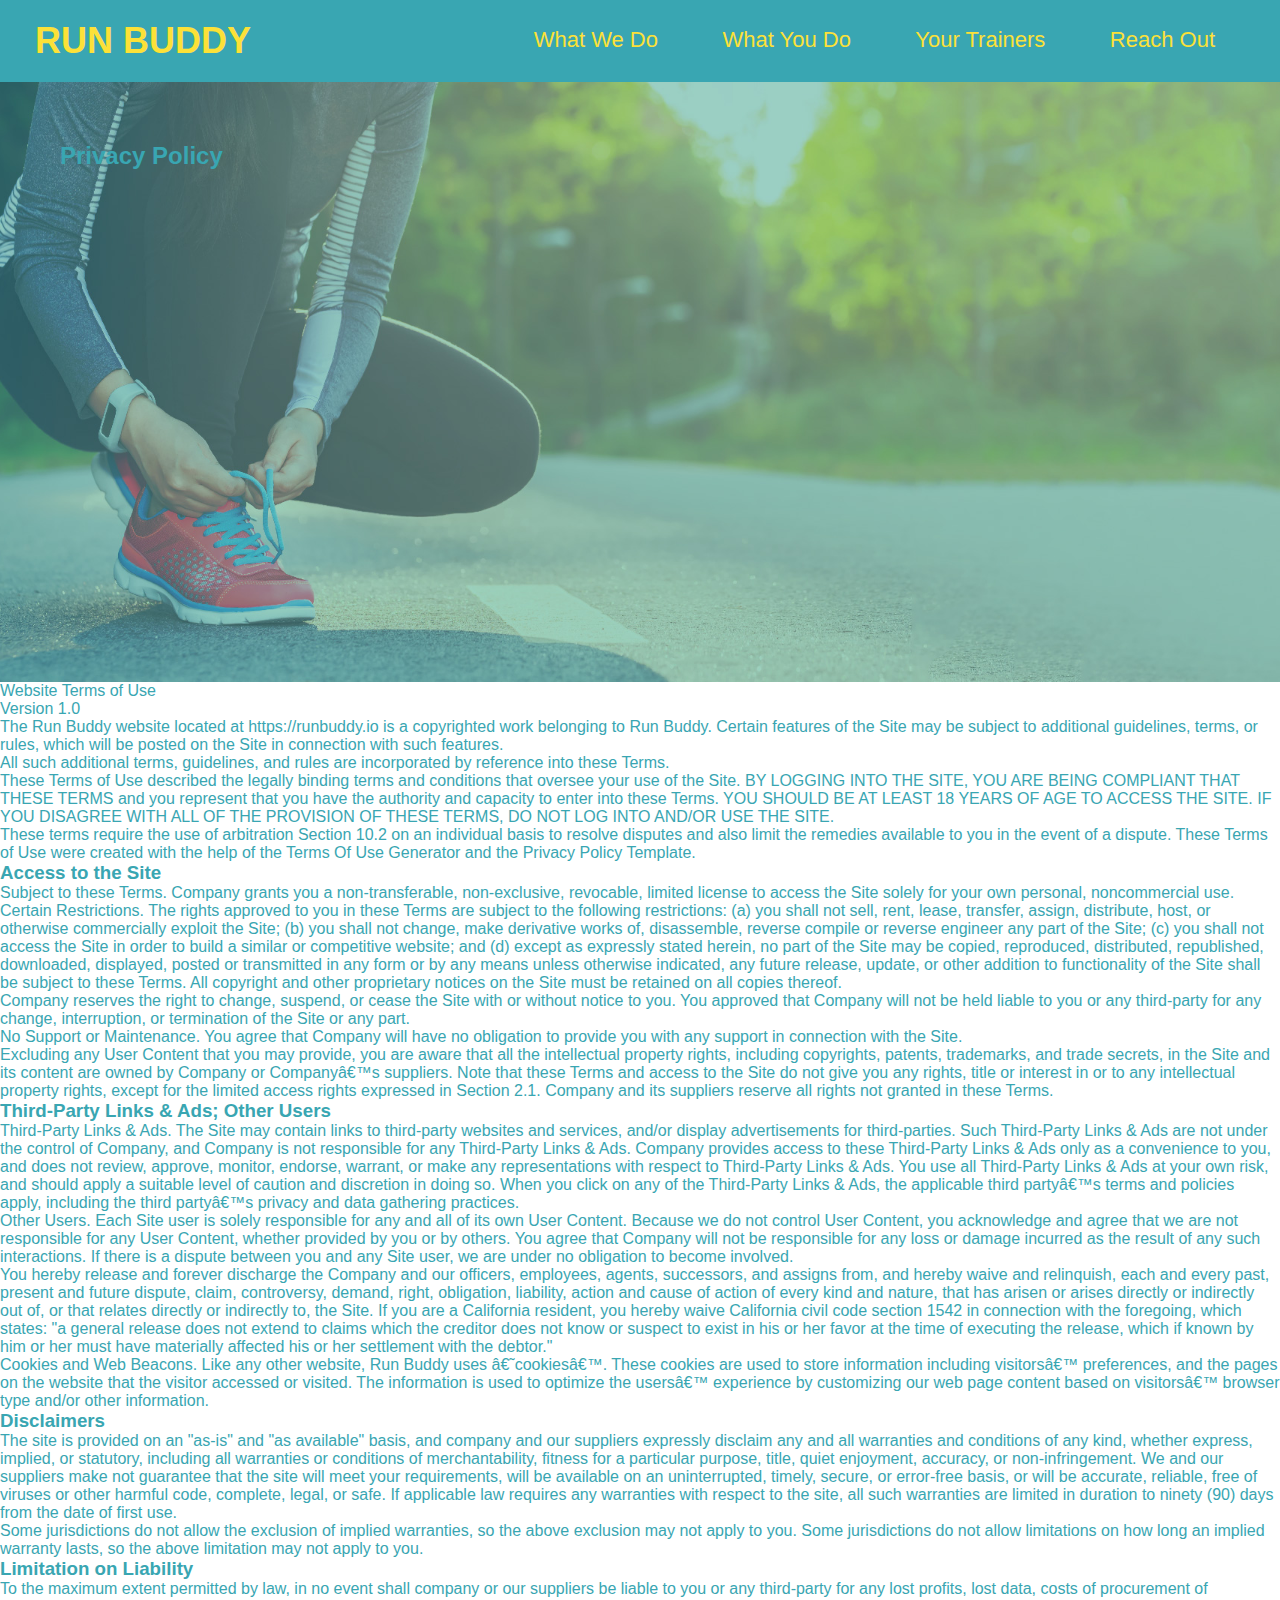
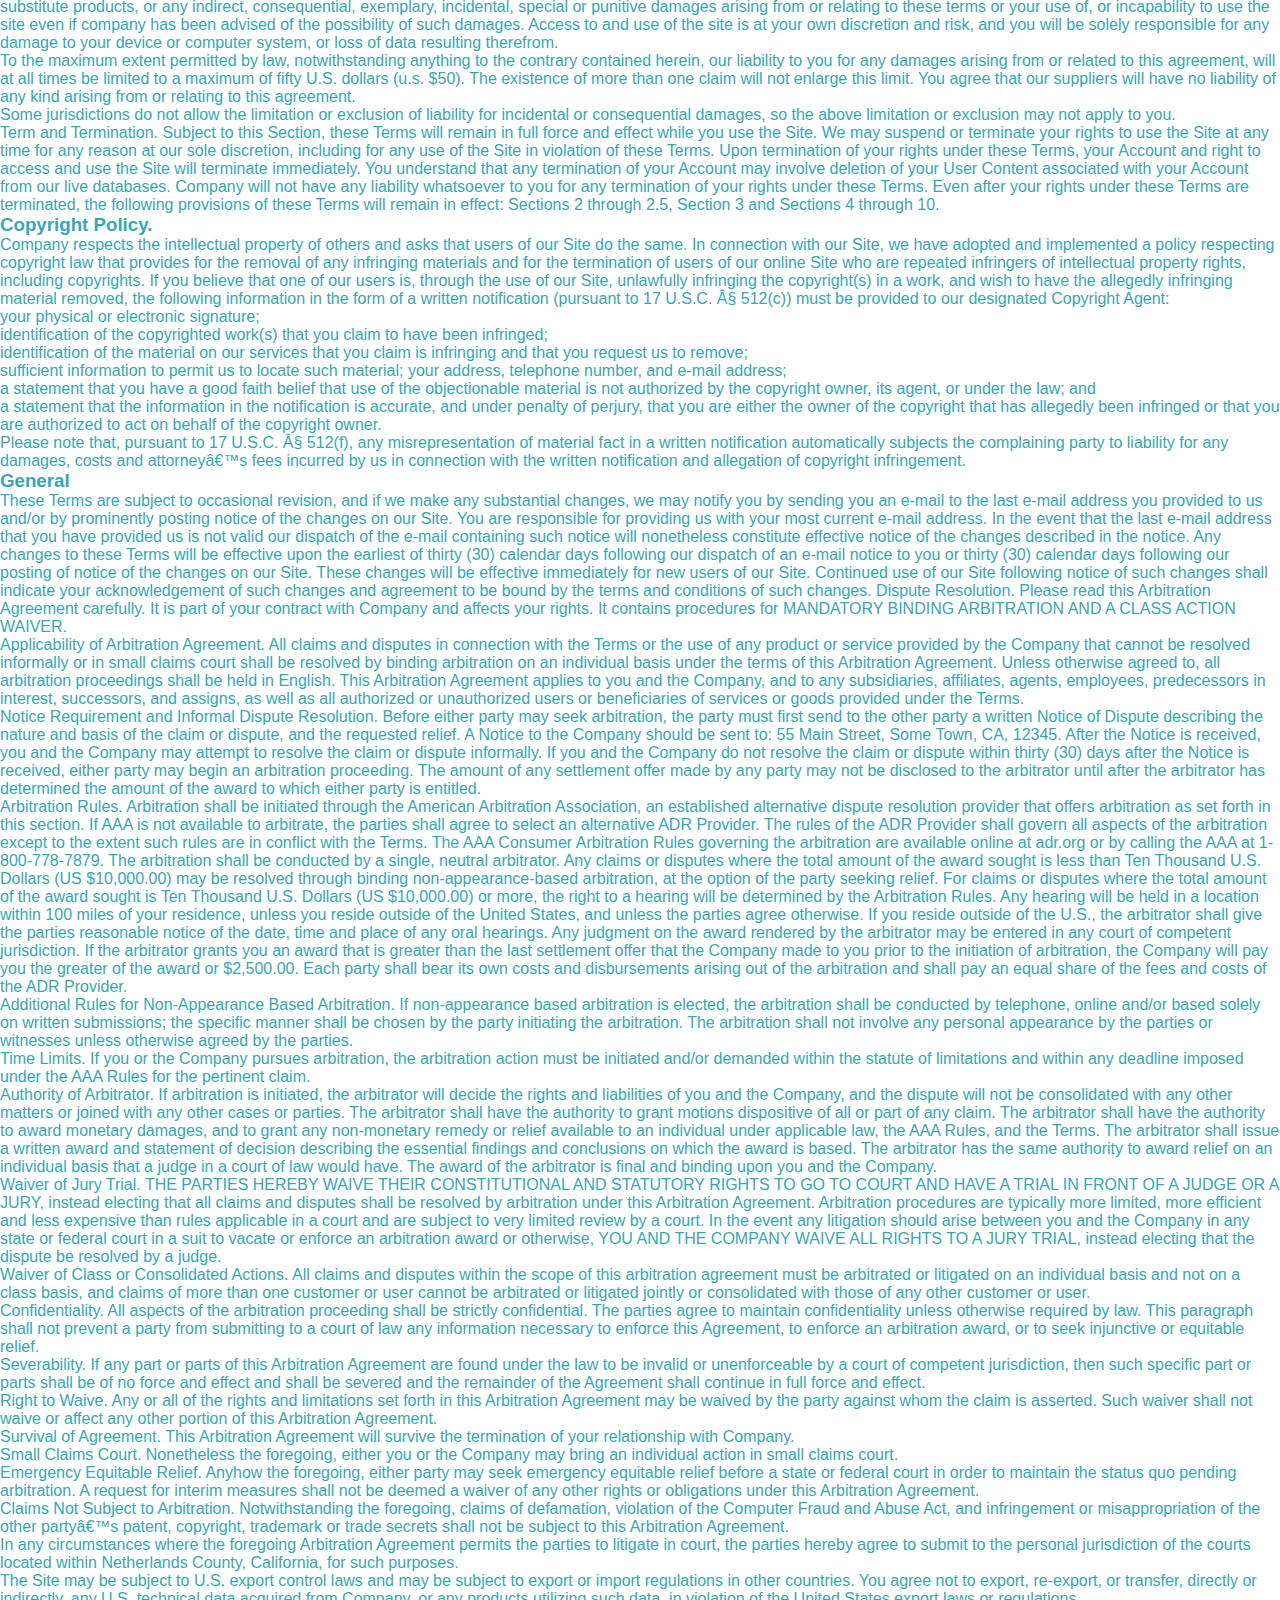
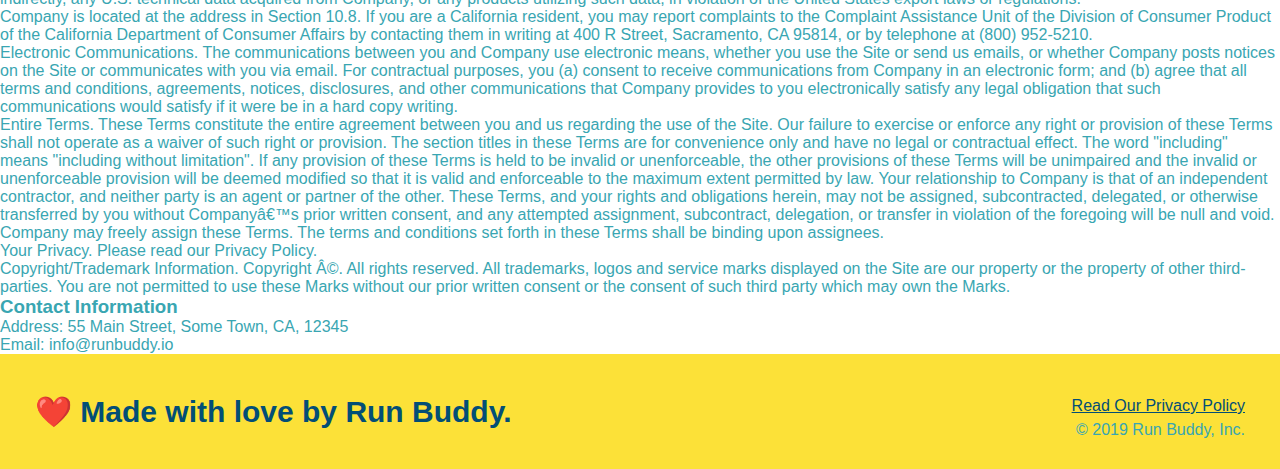
==== privacy-policy.html @ 0d830f4e "privacy policy" ====
<!DOCTYPE html>
<html lang="en">
    <head>
        <meta charset="UTF-8" />
        <title>Privacy Policy - Run Buddy</title>
        <link rel="stylesheet" href="./assets/css/style.css" />
    </head>
    <body>

    <!-- navigation -->
    <header>
        <h1>
            <a href="/">RUN BUDDY</a>
        </h1>
        <nav>
        <!-- Unordered list element -->
        <ul>
            <!-- List item element -->
            <li>
                <!-- Anchor element -->
                <a href="./index.html#what-we-do">What We Do</a>
            </li>
            <li>
                <a href="./index.html#what-you-do">What You Do</a>
            </li>
            <li>
                <a href="./index.html#your-trainers">Your Trainers</a>
            </li>
            <li>
                <a href="./index.html#reach-out">Reach Out</a>
            </li>
        </ul>
        </nav>
    </header>

    <section class="hero">
        <h2 class="page-title">
            Privacy Policy
        </h2>
    </section>

    <article class="secondary-content">
        <p>
            Website Terms of Use
        </p>
    
          <p>
            Version 1.0
          </p>
    
          <p>
            The Run Buddy website located at https://runbuddy.io is a copyrighted work belonging to Run Buddy. Certain
            features of the Site may be subject to additional guidelines, terms, or rules, which will be posted on the Site
            in connection with such features.
          </p>
    
          <p>
            All such additional terms, guidelines, and rules are incorporated by reference into these Terms.
          </p>
    
          <p>
            These Terms of Use described the legally binding terms and conditions that oversee your use of the Site. BY
            LOGGING INTO THE SITE, YOU ARE BEING COMPLIANT THAT THESE TERMS and you represent that you have the authority
            and capacity to enter into these Terms. YOU SHOULD BE AT LEAST 18 YEARS OF AGE TO ACCESS THE SITE. IF YOU
            DISAGREE WITH ALL OF THE PROVISION OF THESE TERMS, DO NOT LOG INTO AND/OR USE THE SITE.
          </p>
    
          <p>
            These terms require the use of arbitration Section 10.2 on an individual basis to resolve disputes and also
            limit the remedies available to you in the event of a dispute. These Terms of Use were created with the help of
            the Terms Of Use Generator and the Privacy Policy Template.
          </p>
    
          <h3>
            Access to the Site
          </h3>
    
          <p>
            Subject to these Terms. Company grants you a non-transferable, non-exclusive, revocable, limited license to
            access the Site solely for your own personal, noncommercial use.
          </p>
    
          <p>
            Certain Restrictions. The rights approved to you in these Terms are subject to the following restrictions: (a)
            you shall not sell, rent, lease, transfer, assign, distribute, host, or otherwise commercially exploit the Site;
            (b) you shall not change, make derivative works of, disassemble, reverse compile or reverse engineer any part of
            the Site; (c) you shall not access the Site in order to build a similar or competitive website; and (d) except
            as expressly stated herein, no part of the Site may be copied, reproduced, distributed, republished, downloaded,
            displayed, posted or transmitted in any form or by any means unless otherwise indicated, any future release,
            update, or other addition to functionality of the Site shall be subject to these Terms. All copyright and other
            proprietary notices on the Site must be retained on all copies thereof.
          </p>
    
          <p>
            Company reserves the right to change, suspend, or cease the Site with or without notice to you. You approved
            that Company will not be held liable to you or any third-party for any change, interruption, or termination of
            the Site or any part.
          </p>
    
          <p>
            No Support or Maintenance. You agree that Company will have no obligation to provide you with any support in
            connection with the Site.
          </p>
    
          <p>
            Excluding any User Content that you may provide, you are aware that all the intellectual property rights,
            including copyrights, patents, trademarks, and trade secrets, in the Site and its content are owned by Company
            or Companyâ€™s suppliers. Note that these Terms and access to the Site do not give you any rights, title or
            interest in or to any intellectual property rights, except for the limited access rights expressed in Section
            2.1. Company and its suppliers reserve all rights not granted in these Terms.
          </p>
    
          <h3>
            Third-Party Links & Ads; Other Users
          </h3>
    
          <p>
            Third-Party Links & Ads. The Site may contain links to third-party websites and services, and/or display
            advertisements for third-parties. Such Third-Party Links & Ads are not under the control of Company, and Company
            is not responsible for any Third-Party Links & Ads. Company provides access to these Third-Party Links & Ads
            only as a convenience to you, and does not review, approve, monitor, endorse, warrant, or make any
            representations with respect to Third-Party Links & Ads. You use all Third-Party Links & Ads at your own risk,
            and should apply a suitable level of caution and discretion in doing so. When you click on any of the
            Third-Party Links & Ads, the applicable third partyâ€™s terms and policies apply, including the third partyâ€™s
            privacy and data gathering practices.
          </p>
    
          <p>
            Other Users. Each Site user is solely responsible for any and all of its own User Content. Because we do not
            control User Content, you acknowledge and agree that we are not responsible for any User Content, whether
            provided by you or by others. You agree that Company will not be responsible for any loss or damage incurred as
            the result of any such interactions. If there is a dispute between you and any Site user, we are under no
            obligation to become involved.
          </p>
    
          <p>
            You hereby release and forever discharge the Company and our officers, employees, agents, successors, and
            assigns from, and hereby waive and relinquish, each and every past, present and future dispute, claim,
            controversy, demand, right, obligation, liability, action and cause of action of every kind and nature, that has
            arisen or arises directly or indirectly out of, or that relates directly or indirectly to, the Site. If you are
            a California resident, you hereby waive California civil code section 1542 in connection with the foregoing,
            which states: "a general release does not extend to claims which the creditor does not know or suspect to exist
            in his or her favor at the time of executing the release, which if known by him or her must have materially
            affected his or her settlement with the debtor."
          </p>
    
          <p>
            Cookies and Web Beacons. Like any other website, Run Buddy uses â€˜cookiesâ€™. These cookies are used to store
            information including visitorsâ€™ preferences, and the pages on the website that the visitor accessed or visited.
            The information is used to optimize the usersâ€™ experience by customizing our web page content based on visitorsâ€™
            browser type and/or other information.
          </p>
    
          <h3>
            Disclaimers
          </h3>
    
          <p>
            The site is provided on an "as-is" and "as available" basis, and company and our suppliers expressly disclaim
            any and all warranties and conditions of any kind, whether express, implied, or statutory, including all
            warranties or conditions of merchantability, fitness for a particular purpose, title, quiet enjoyment, accuracy,
            or non-infringement. We and our suppliers make not guarantee that the site will meet your requirements, will be
            available on an uninterrupted, timely, secure, or error-free basis, or will be accurate, reliable, free of
            viruses or other harmful code, complete, legal, or safe. If applicable law requires any warranties with respect
            to the site, all such warranties are limited in duration to ninety (90) days from the date of first use.
          </p>
    
          <p>
            Some jurisdictions do not allow the exclusion of implied warranties, so the above exclusion may not apply to
            you. Some jurisdictions do not allow limitations on how long an implied warranty lasts, so the above limitation
            may not apply to you.
          </p>
    
          <h3>
            Limitation on Liability
          </h3>
    
          <p>
            To the maximum extent permitted by law, in no event shall company or our suppliers be liable to you or any
            third-party for any lost profits, lost data, costs of procurement of substitute products, or any indirect,
            consequential, exemplary, incidental, special or punitive damages arising from or relating to these terms or
            your use of, or incapability to use the site even if company has been advised of the possibility of such
            damages. Access to and use of the site is at your own discretion and risk, and you will be solely responsible
            for any damage to your device or computer system, or loss of data resulting therefrom.
          </p>
    
          <p>
            To the maximum extent permitted by law, notwithstanding anything to the contrary contained herein, our liability
            to you for any damages arising from or related to this agreement, will at all times be limited to a maximum of
            fifty U.S. dollars (u.s. $50). The existence of more than one claim will not enlarge this limit. You agree that
            our suppliers will have no liability of any kind arising from or relating to this agreement.
          </p>
    
          <p>
            Some jurisdictions do not allow the limitation or exclusion of liability for incidental or consequential
            damages, so the above limitation or exclusion may not apply to you.
          </p>
    
          <p>
            Term and Termination. Subject to this Section, these Terms will remain in full force and effect while you use
            the Site. We may suspend or terminate your rights to use the Site at any time for any reason at our sole
            discretion, including for any use of the Site in violation of these Terms. Upon termination of your rights under
            these Terms, your Account and right to access and use the Site will terminate immediately. You understand that
            any termination of your Account may involve deletion of your User Content associated with your Account from our
            live databases. Company will not have any liability whatsoever to you for any termination of your rights under
            these Terms. Even after your rights under these Terms are terminated, the following provisions of these Terms
            will remain in effect: Sections 2 through 2.5, Section 3 and Sections 4 through 10.
          </p>
    
          <h3>
            Copyright Policy.
          </h3>
    
          <p>
            Company respects the intellectual property of others and asks that users of our Site do the same. In connection
            with our Site, we have adopted and implemented a policy respecting copyright law that provides for the removal
            of any infringing materials and for the termination of users of our online Site who are repeated infringers of
            intellectual property rights, including copyrights. If you believe that one of our users is, through the use of
            our Site, unlawfully infringing the copyright(s) in a work, and wish to have the allegedly infringing material
            removed, the following information in the form of a written notification (pursuant to 17 U.S.C. Â§ 512(c)) must
            be provided to our designated Copyright Agent:
          </p>
    
          <ul>
            <li>
              your physical or electronic signature;
            </li>
            <li>
              identification of the copyrighted work(s) that you claim to have been infringed;
            </li>
            <li>
              identification of the material on our services that you claim is infringing and that you request us to remove;
            </li>
            <li>
              sufficient information to permit us to locate such material; your address, telephone number, and e-mail
              address;
            </li>
            <li>
              a statement that you have a good faith belief that use of the objectionable material is not authorized by the
              copyright owner, its agent, or under the law; and
            </li>
            <li>
              a statement that the information in the notification is accurate, and under penalty of perjury, that you are
              either the owner of the copyright that has allegedly been infringed or that you are authorized to act on
              behalf of the copyright owner.
            </li>
          </ul>
    
          <p>
            Please note that, pursuant to 17 U.S.C. Â§ 512(f), any misrepresentation of material fact in a written
            notification automatically subjects the complaining party to liability for any damages, costs and attorneyâ€™s
            fees incurred by us in connection with the written notification and allegation of copyright infringement.
          </p>
    
          <h3>
            General
          </h3>
    
          <p>
            These Terms are subject to occasional revision, and if we make any substantial changes, we may notify you by
            sending you an e-mail to the last e-mail address you provided to us and/or by prominently posting notice of the
            changes on our Site. You are responsible for providing us with your most current e-mail address. In the event
            that the last e-mail address that you have provided us is not valid our dispatch of the e-mail containing such
            notice will nonetheless constitute effective notice of the changes described in the notice. Any changes to these
            Terms will be effective upon the earliest of thirty (30) calendar days following our dispatch of an e-mail
            notice to you or thirty (30) calendar days following our posting of notice of the changes on our Site. These
            changes will be effective immediately for new users of our Site. Continued use of our Site following notice of
            such changes shall indicate your acknowledgement of such changes and agreement to be bound by the terms and
            conditions of such changes. Dispute Resolution. Please read this Arbitration Agreement carefully. It is part of
            your contract with Company and affects your rights. It contains procedures for MANDATORY BINDING ARBITRATION AND
            A CLASS ACTION WAIVER.
          </p>
    
          <p>
            Applicability of Arbitration Agreement. All claims and disputes in connection with the Terms or the use of any
            product or service provided by the Company that cannot be resolved informally or in small claims court shall be
            resolved by binding arbitration on an individual basis under the terms of this Arbitration Agreement. Unless
            otherwise agreed to, all arbitration proceedings shall be held in English. This Arbitration Agreement applies to
            you and the Company, and to any subsidiaries, affiliates, agents, employees, predecessors in interest,
            successors, and assigns, as well as all authorized or unauthorized users or beneficiaries of services or goods
            provided under the Terms.
          </p>
    
          <p>
            Notice Requirement and Informal Dispute Resolution. Before either party may seek arbitration, the party must
            first send to the other party a written Notice of Dispute describing the nature and basis of the claim or
            dispute, and the requested relief. A Notice to the Company should be sent to: 55 Main Street, Some Town, CA,
            12345. After the Notice is received, you and the Company may attempt to resolve the claim or dispute informally.
            If you and the Company do not resolve the claim or dispute within thirty (30) days after the Notice is received,
            either party may begin an arbitration proceeding. The amount of any settlement offer made by any party may not
            be disclosed to the arbitrator until after the arbitrator has determined the amount of the award to which either
            party is entitled.
          </p>
    
          <p>
            Arbitration Rules. Arbitration shall be initiated through the American Arbitration Association, an established
            alternative dispute resolution provider that offers arbitration as set forth in this section. If AAA is not
            available to arbitrate, the parties shall agree to select an alternative ADR Provider. The rules of the ADR
            Provider shall govern all aspects of the arbitration except to the extent such rules are in conflict with the
            Terms. The AAA Consumer Arbitration Rules governing the arbitration are available online at adr.org or by
            calling the AAA at 1-800-778-7879. The arbitration shall be conducted by a single, neutral arbitrator. Any
            claims or disputes where the total amount of the award sought is less than Ten Thousand U.S. Dollars (US
            $10,000.00) may be resolved through binding non-appearance-based arbitration, at the option of the party seeking
            relief. For claims or disputes where the total amount of the award sought is Ten Thousand U.S. Dollars (US
            $10,000.00) or more, the right to a hearing will be determined by the Arbitration Rules. Any hearing will be
            held in a location within 100 miles of your residence, unless you reside outside of the United States, and
            unless the parties agree otherwise. If you reside outside of the U.S., the arbitrator shall give the parties
            reasonable notice of the date, time and place of any oral hearings. Any judgment on the award rendered by the
            arbitrator may be entered in any court of competent jurisdiction. If the arbitrator grants you an award that is
            greater than the last settlement offer that the Company made to you prior to the initiation of arbitration, the
            Company will pay you the greater of the award or $2,500.00. Each party shall bear its own costs and
            disbursements arising out of the arbitration and shall pay an equal share of the fees and costs of the ADR
            Provider.
          </p>
    
          <p>
            Additional Rules for Non-Appearance Based Arbitration. If non-appearance based arbitration is elected, the
            arbitration shall be conducted by telephone, online and/or based solely on written submissions; the specific
            manner shall be chosen by the party initiating the arbitration. The arbitration shall not involve any personal
            appearance by the parties or witnesses unless otherwise agreed by the parties.
          </p>
    
          <p>
            Time Limits. If you or the Company pursues arbitration, the arbitration action must be initiated and/or demanded
            within the statute of limitations and within any deadline imposed under the AAA Rules for the pertinent claim.
          </p>
    
          <p>
            Authority of Arbitrator. If arbitration is initiated, the arbitrator will decide the rights and liabilities of
            you and the Company, and the dispute will not be consolidated with any other matters or joined with any other
            cases or parties. The arbitrator shall have the authority to grant motions dispositive of all or part of any
            claim. The arbitrator shall have the authority to award monetary damages, and to grant any non-monetary remedy
            or relief available to an individual under applicable law, the AAA Rules, and the Terms. The arbitrator shall
            issue a written award and statement of decision describing the essential findings and conclusions on which the
            award is based. The arbitrator has the same authority to award relief on an individual basis that a judge in a
            court of law would have. The award of the arbitrator is final and binding upon you and the Company.
          </p>
    
          <p>
            Waiver of Jury Trial. THE PARTIES HEREBY WAIVE THEIR CONSTITUTIONAL AND STATUTORY RIGHTS TO GO TO COURT AND HAVE
            A TRIAL IN FRONT OF A JUDGE OR A JURY, instead electing that all claims and disputes shall be resolved by
            arbitration under this Arbitration Agreement. Arbitration procedures are typically more limited, more efficient
            and less expensive than rules applicable in a court and are subject to very limited review by a court. In the
            event any litigation should arise between you and the Company in any state or federal court in a suit to vacate
            or enforce an arbitration award or otherwise, YOU AND THE COMPANY WAIVE ALL RIGHTS TO A JURY TRIAL, instead
            electing that the dispute be resolved by a judge.
          </p>
    
          <p>
            Waiver of Class or Consolidated Actions. All claims and disputes within the scope of this arbitration agreement
            must be arbitrated or litigated on an individual basis and not on a class basis, and claims of more than one
            customer or user cannot be arbitrated or litigated jointly or consolidated with those of any other customer or
            user.
          </p>
    
          <p>
            Confidentiality. All aspects of the arbitration proceeding shall be strictly confidential. The parties agree to
            maintain confidentiality unless otherwise required by law. This paragraph shall not prevent a party from
            submitting to a court of law any information necessary to enforce this Agreement, to enforce an arbitration
            award, or to seek injunctive or equitable relief.
          </p>
    
          <p>
            Severability. If any part or parts of this Arbitration Agreement are found under the law to be invalid or
            unenforceable by a court of competent jurisdiction, then such specific part or parts shall be of no force and
            effect and shall be severed and the remainder of the Agreement shall continue in full force and effect.
          </p>
    
          <p>
            Right to Waive. Any or all of the rights and limitations set forth in this Arbitration Agreement may be waived
            by the party against whom the claim is asserted. Such waiver shall not waive or affect any other portion of this
            Arbitration Agreement.
          </p>
    
          <p>
            Survival of Agreement. This Arbitration Agreement will survive the termination of your relationship with
            Company.
          </p>
    
          <p>
            Small Claims Court. Nonetheless the foregoing, either you or the Company may bring an individual action in small
            claims court.
          </p>
    
          <p>
            Emergency Equitable Relief. Anyhow the foregoing, either party may seek emergency equitable relief before a
            state or federal court in order to maintain the status quo pending arbitration. A request for interim measures
            shall not be deemed a waiver of any other rights or obligations under this Arbitration Agreement.
          </p>
    
          <p>
            Claims Not Subject to Arbitration. Notwithstanding the foregoing, claims of defamation, violation of the
            Computer Fraud and Abuse Act, and infringement or misappropriation of the other partyâ€™s patent, copyright,
            trademark or trade secrets shall not be subject to this Arbitration Agreement.
          </p>
    
          <p>
            In any circumstances where the foregoing Arbitration Agreement permits the parties to litigate in court, the
            parties hereby agree to submit to the personal jurisdiction of the courts located within Netherlands County,
            California, for such purposes.
          </p>
    
          <p>
            The Site may be subject to U.S. export control laws and may be subject to export or import regulations in other
            countries. You agree not to export, re-export, or transfer, directly or indirectly, any U.S. technical data
            acquired from Company, or any products utilizing such data, in violation of the United States export laws or
            regulations.
          </p>
    
          <p>
            Company is located at the address in Section 10.8. If you are a California resident, you may report complaints
            to the Complaint Assistance Unit of the Division of Consumer Product of the California Department of Consumer
            Affairs by contacting them in writing at 400 R Street, Sacramento, CA 95814, or by telephone at (800) 952-5210.
          </p>
    
          <p>
            Electronic Communications. The communications between you and Company use electronic means, whether you use the
            Site or send us emails, or whether Company posts notices on the Site or communicates with you via email. For
            contractual purposes, you (a) consent to receive communications from Company in an electronic form; and (b)
            agree that all terms and conditions, agreements, notices, disclosures, and other communications that Company
            provides to you electronically satisfy any legal obligation that such communications would satisfy if it were be
            in a hard copy writing.
          </p>
    
          <p>
            Entire Terms. These Terms constitute the entire agreement between you and us regarding the use of the Site. Our
            failure to exercise or enforce any right or provision of these Terms shall not operate as a waiver of such right
            or provision. The section titles in these Terms are for convenience only and have no legal or contractual
            effect. The word "including" means "including without limitation". If any provision of these Terms is held to be
            invalid or unenforceable, the other provisions of these Terms will be unimpaired and the invalid or
            unenforceable provision will be deemed modified so that it is valid and enforceable to the maximum extent
            permitted by law. Your relationship to Company is that of an independent contractor, and neither party is an
            agent or partner of the other. These Terms, and your rights and obligations herein, may not be assigned,
            subcontracted, delegated, or otherwise transferred by you without Companyâ€™s prior written consent, and any
            attempted assignment, subcontract, delegation, or transfer in violation of the foregoing will be null and void.
            Company may freely assign these Terms. The terms and conditions set forth in these Terms shall be binding upon
            assignees.
          </p>
    
          <p>
            Your Privacy. Please read our Privacy Policy.
          </p>
    
          <p>
            Copyright/Trademark Information. Copyright Â©. All rights reserved. All trademarks, logos and service marks
            displayed on the Site are our property or the property of other third-parties. You are not permitted to use
            these Marks without our prior written consent or the consent of such third party which may own the Marks.
          </p>
    
          <h3>
            Contact Information
          </h3>
    
          <p>
            Address: 55 Main Street, Some Town, CA, 12345
          </p>
    
          <p>
            Email: info@runbuddy.io
          </p>

    </article>

    <!-- footer -->
    <footer>
        <h2>❤️ Made with love by Run Buddy.</h2>
        <div>
            <a href="#">Read Our Privacy Policy</a><br />
            &copy; 2019 Run Buddy, Inc.
        </div>
    </footer>

    </body>
    </html>
---- assets/css/style.css ----
* {
    margin: 0;
    padding: 0;
    box-sizing: border-box;
}

/* Hero Style Start */
.hero {
    background-image: url("../images/hero-bg.jpeg");
    height: 600px;
    background-size: cover;
    background-position: center;
    position: relative;
}


.hero-form {
    border: 3px solid #024e76;
    background-color: #fce138;
    padding: 20px;
    width: 500px;
    color: #024e76;
    position: absolute;
    bottom: 120px;
    right: 140px;
}

.hero-form h3 {
    font-size: 24px;
    margin: 0;
}

.hero-form p {
    margin: 5px 0 15px 0;
}

.form-input {
    border: 1px solid #024e76;
    display: block;
    padding: 7px 15px;
    font-size: 16px;
    color: #024e76;
    width: 100%;
    margin-bottom: 15px;
}

.hero-form label {
    margin: 0 5px;
}

.hero-form button {
    color: #fce138;
    background-color: #024e76;
    border: none;
    padding: 10px 20px;
    font-size: 16px;
}
/* Hero Style End */


body {
    color: #39a6b2;
    font-family: Helvetica, Arial, sans-serif;
}


/* apply styles to the <header> */
header {
    padding: 20px 35px;
    background-color: #39a6b2;
}

header h1 {
    font-weight: bold;
    font-size: 36px;
    color: #fce138;
    margin: 0;
}

header a {
    text-decoration: none;
    color: #fce138;
}

header nav {
    float: right;
    margin: 7px 0;
}

header nav ul li {
    display: inline;
}

header nav ul li a {
    margin: 0 30px;
    font-weight: lighter;
    font-size: 22px;
}

header h1 {
    font-weight: bold;
    font-size: 36px;
    color: #fce138;
    margin: 0;
    display: inline;
}

.section-title {
    font-size: 55px;
    color: #024e76;
    margin-bottom: 35px;
    padding: 0 100px 20px 100px;
    display: inline-block;
    border-bottom: 3px solid;
}

.primary-border {
    border-color: #fce138;
}

.secondary-border {
    border-color: #39a6b2;
}

.intro {
    text-align: center;
}

.intro p {
    line-height: 1.7;
    color: #39a6b2;
    width: 80%;
    font-size: 20px;
    margin: 0 auto;
}

.steps {
    text-align: center;
    background: #fce138;
}

.steps div {
    margin-bottom: 80px;
}

.steps img {
    width: 15%;
    margin: 10px 0;
}

.steps h3 {
    color: #024e76;
    font-size: 46px;
    margin-top: 10px;
}

.steps p {
    color: #39a6b2;
    font-size: 23px;
}

.steps span {
    font-size: 38px;
}

.trainers {
    text-align: center;
}

.trainer {
    width: 900px;
    margin: 0 auto 30px auto;
    background: #024e76;
    color: #fce138;
    overflow: auto;
}

.trainer img {
    width: 35%;
    float: left;
}

.trainer-bio {
    padding: 35px;
    float: left;
    width: 65%;
}

.trainer-bio h3 {
    font-size: 32px;
    margin-bottom: 8px;
}

.trainer-bio h4 {
    font-weight: lighter;
    font-size: 26px;
    margin-bottom: 25px;
}

.trainer-bio p {
    font-size: 17px;
    line-height: 1.3;
}

.text-left {
    text-align: left;
}

.text-right {
    text-align: right;
}

/* REACH OUT STYLES START */
.contact {
    text-align: center;
    background: #024e76;
}

.contact h2 {
    color: #fce138;
}

.contact-info iframe {
    width: 400px;
    height: 400px;
}

.contact-info div {
    width: 410px;
    display: inline-block;
    vertical-align: top;
    text-align: left;
    margin: 30px 0 0 60px;
    color: white;
}

.contact-info h3 {
    color: #fce138;
    font-size: 32px;
}

.contact-info p, .contact-info address {
    margin: 20px 0;
    line-height: 1.5;
    font-size: 20px;
    font-style: normal;
}

.contact-info a {
    color: #fce138;
}

/* REACH OUT STYLES END */

footer {
    background: #fce138;
    width: 100%;
    padding: 40px 35px;
}

footer h2 {
    display: inline;
    color: #024e76;
    font-size: 30px;
    margin: 0;
}

footer div {
    float: right;
    line-height: 1.5;
    text-align: right;
}

footer a {
    color: #024e76;
}

section {
    padding: 60px;
}
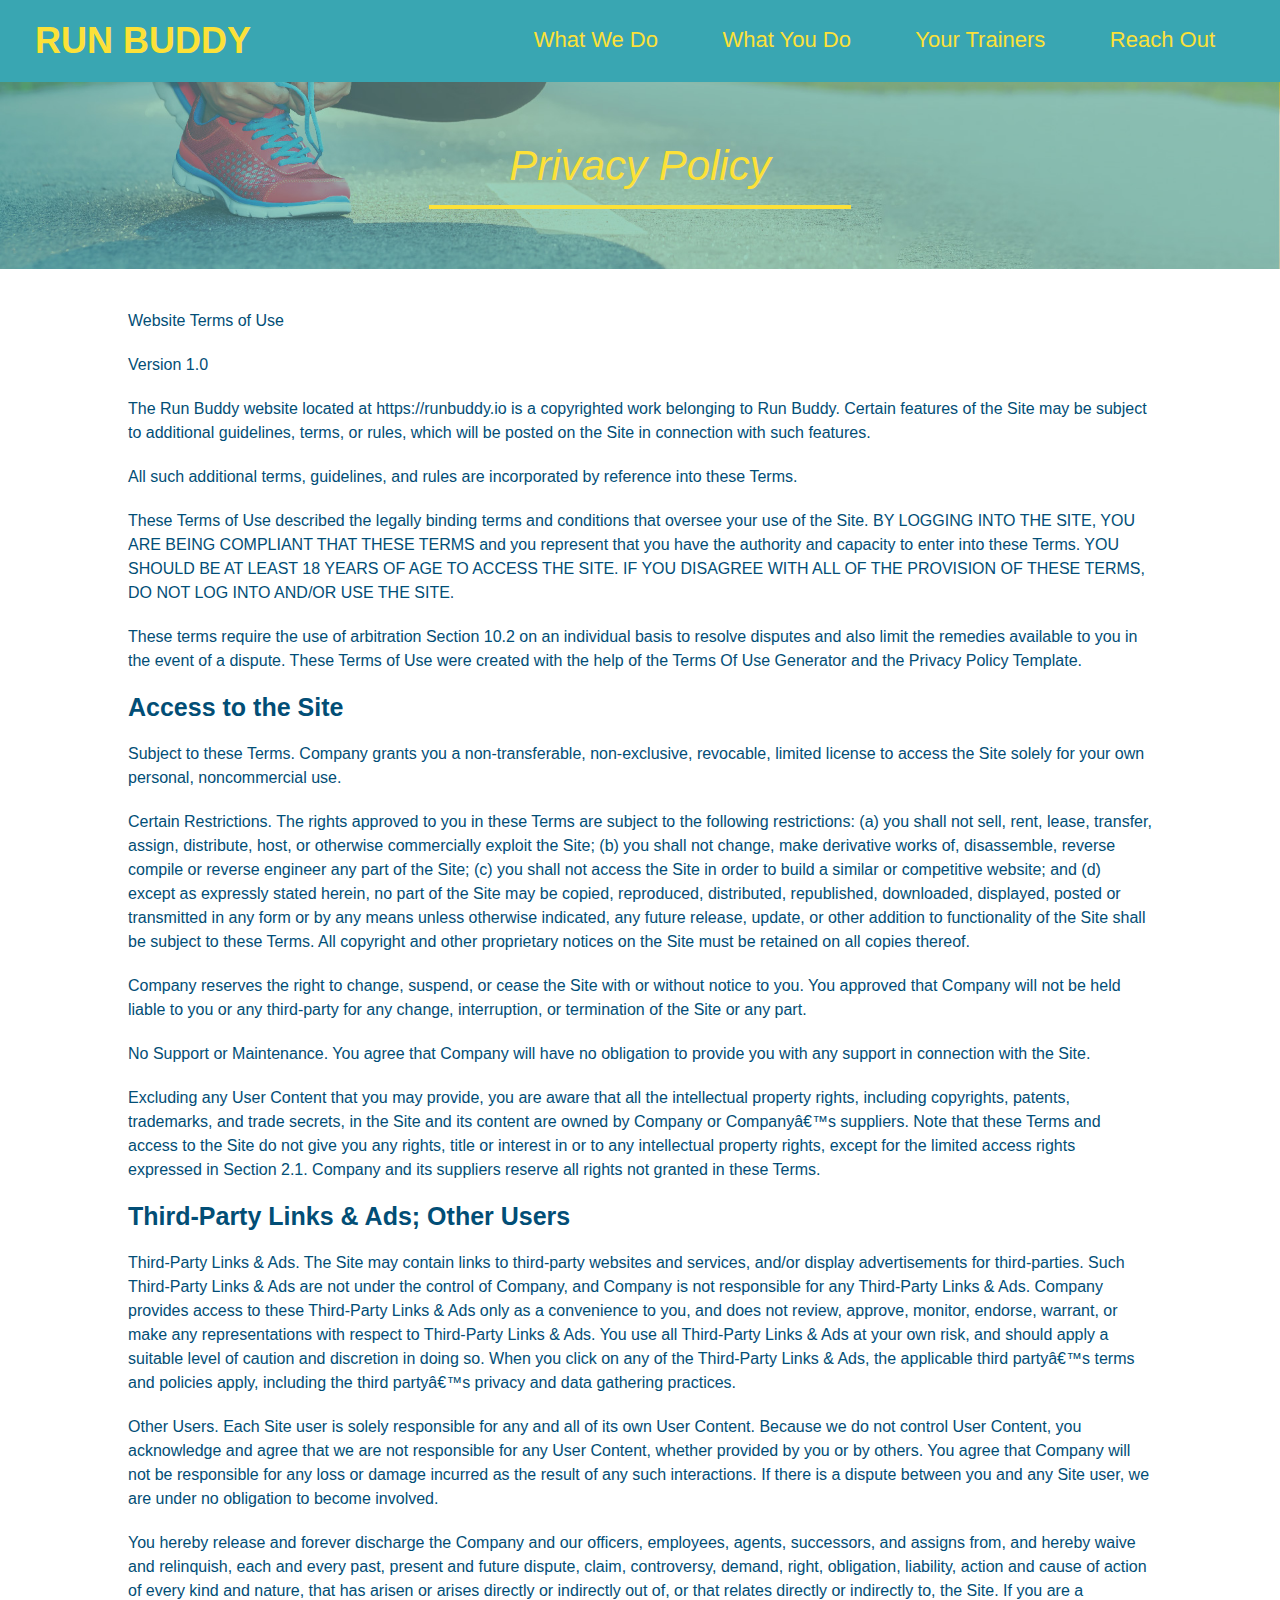
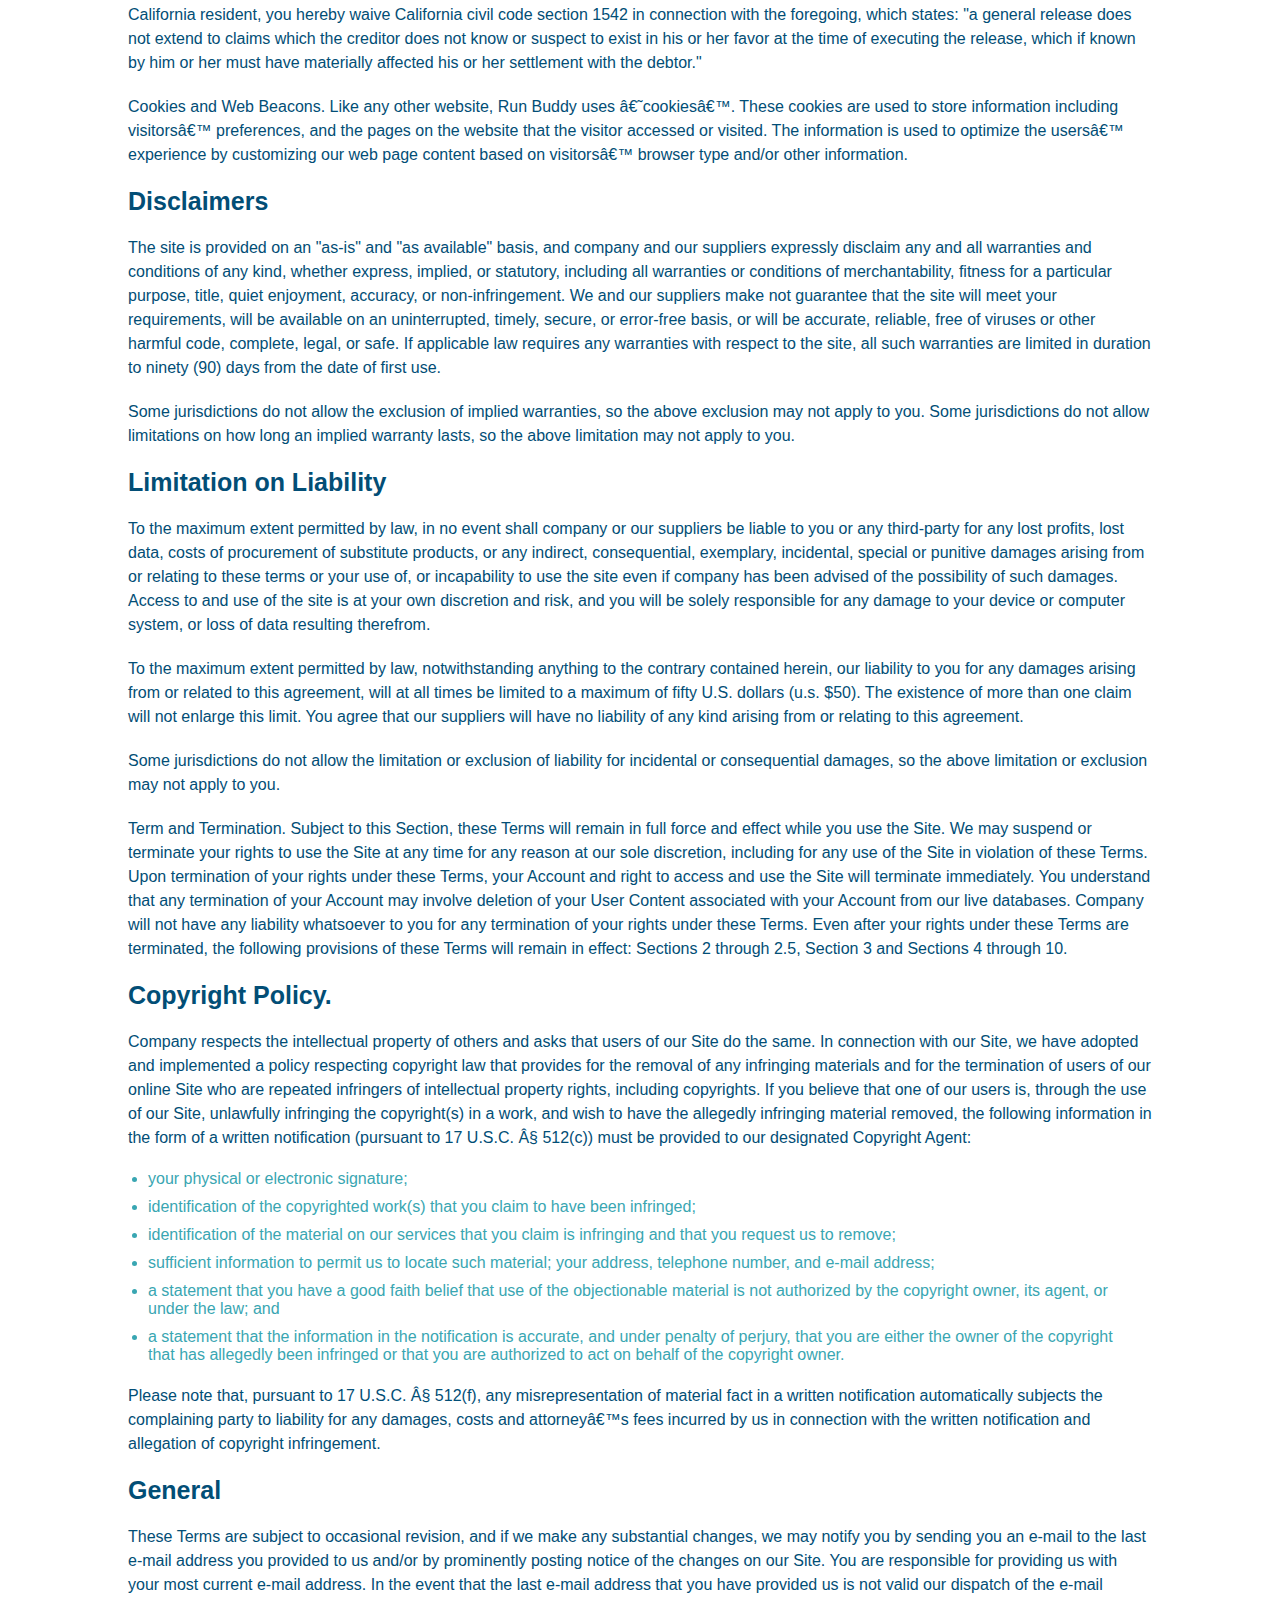
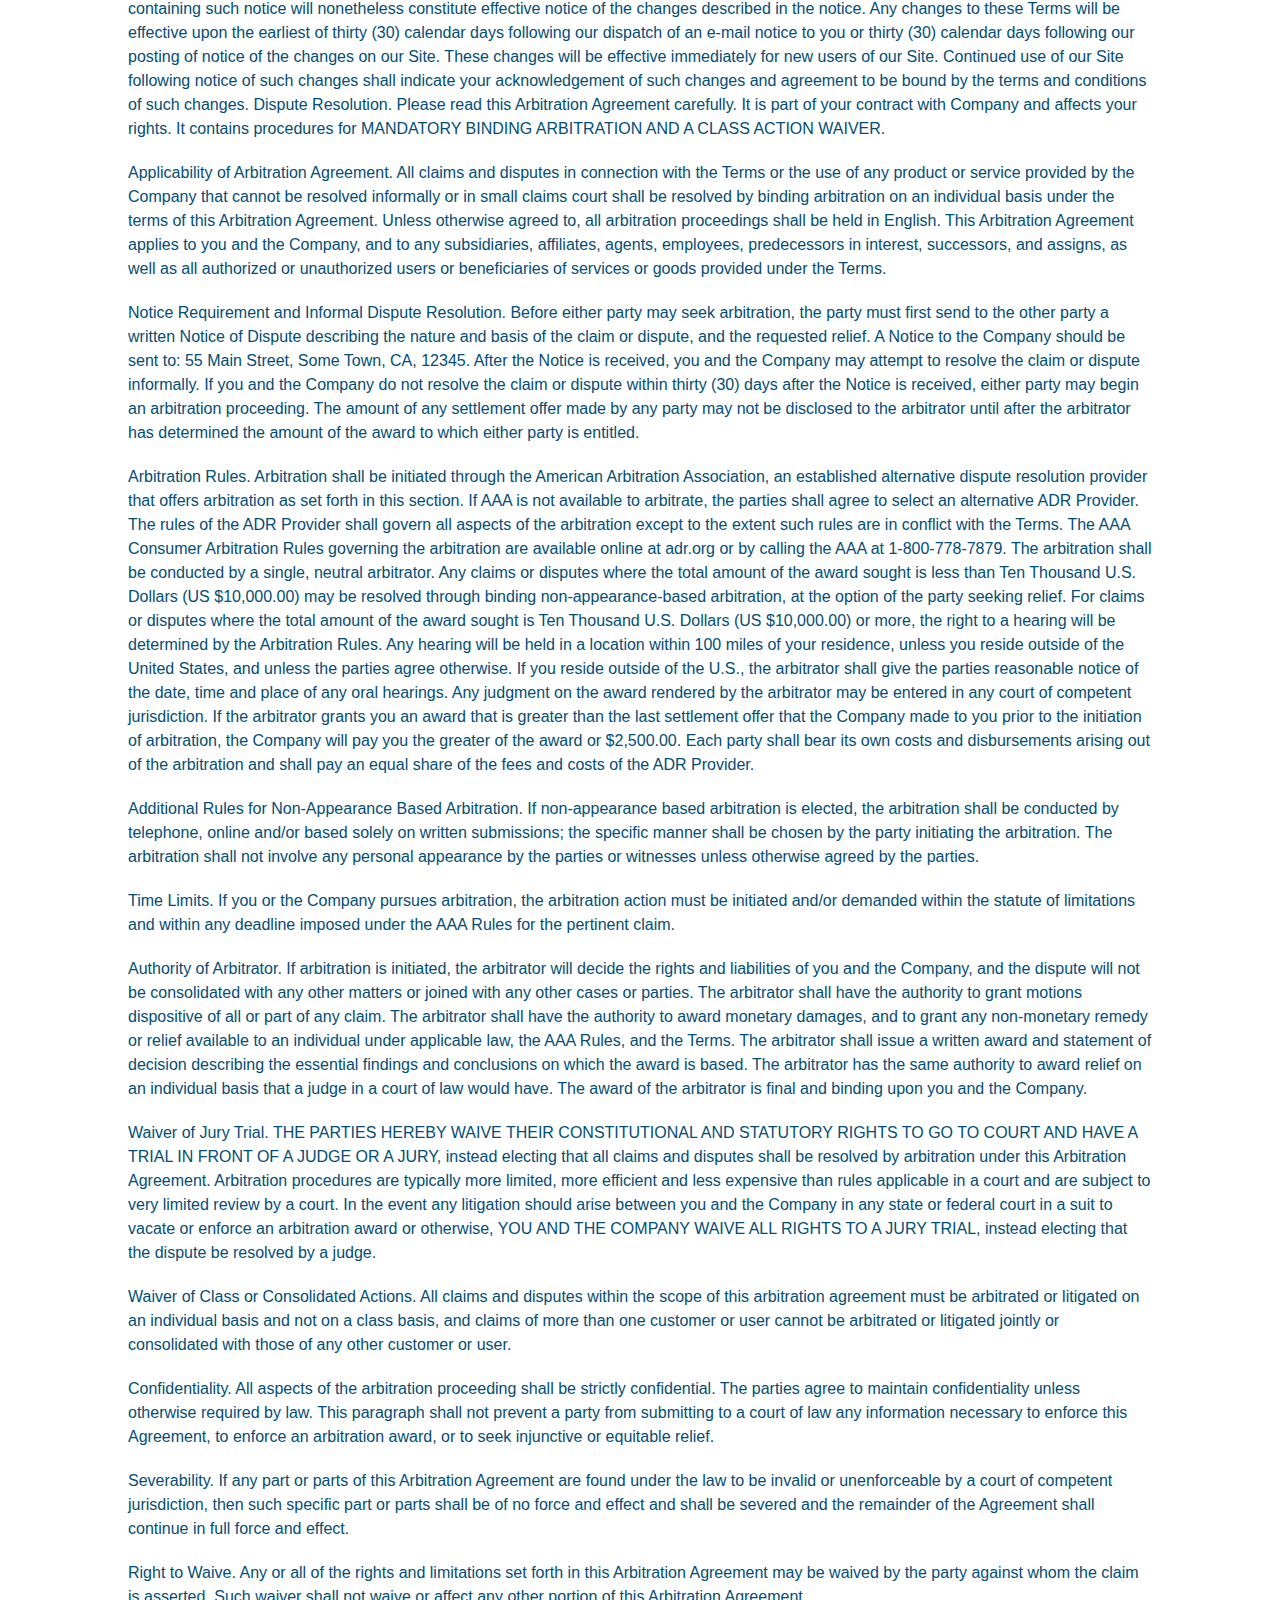
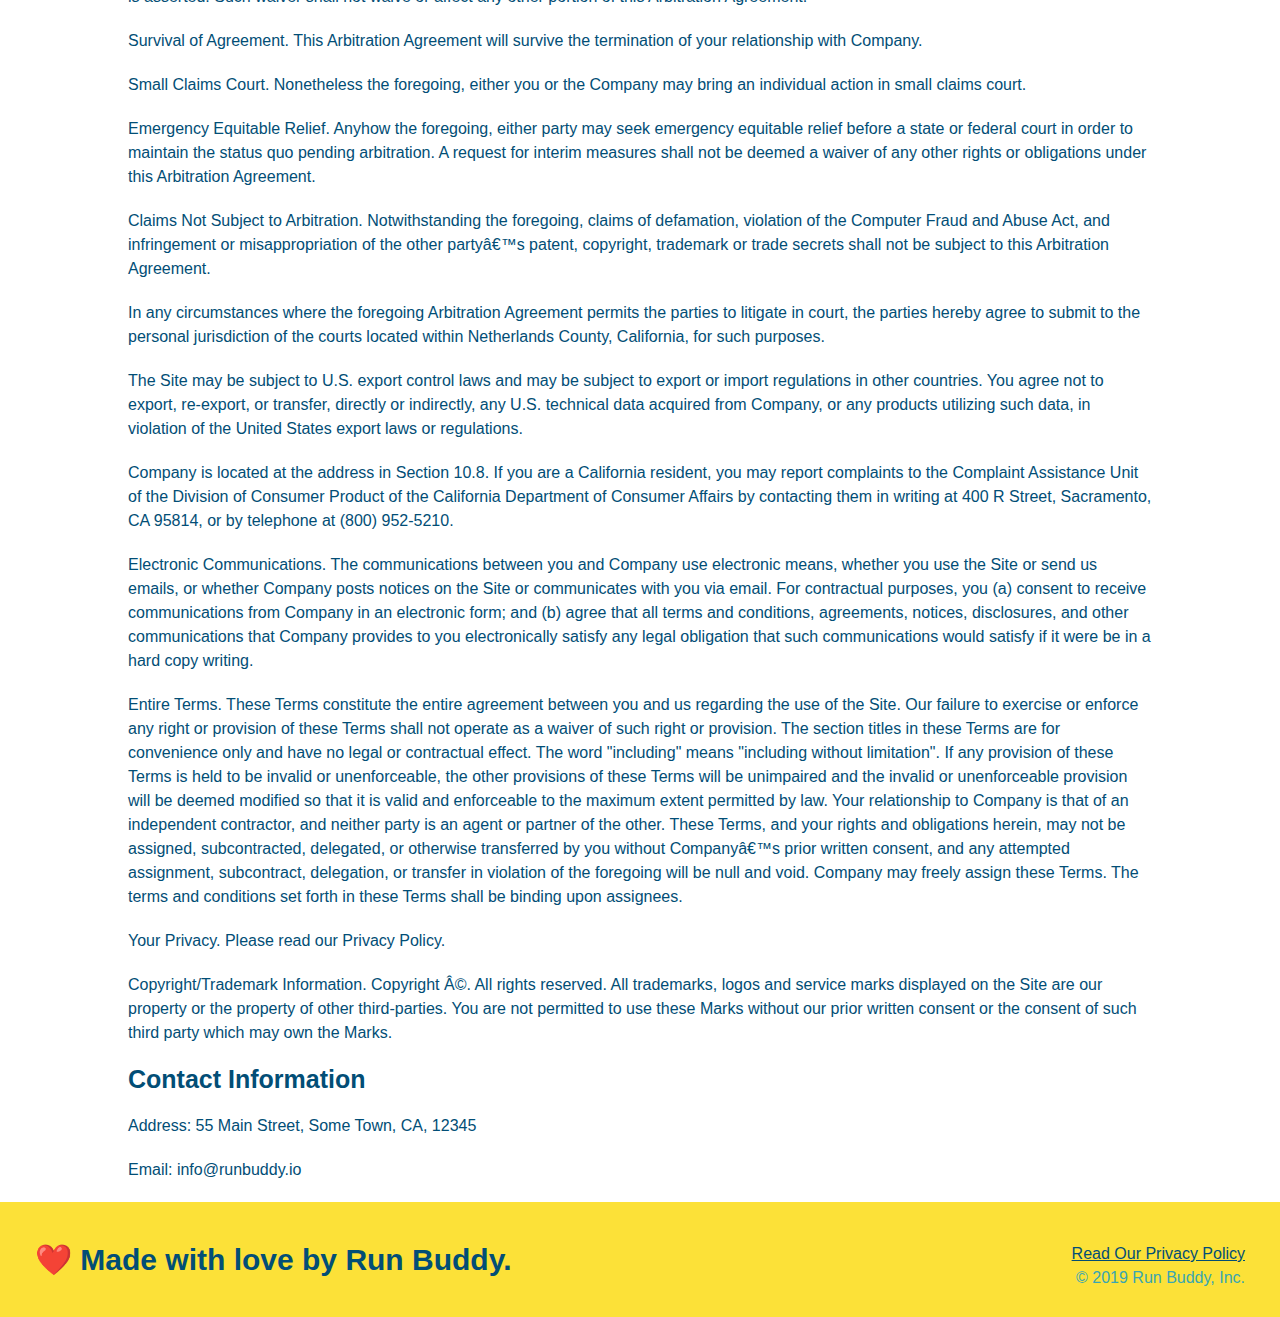
==== commit 493b273c: "privacy policy" ====
--- a/privacy-policy.html
+++ b/privacy-policy.html
@@ -3,7 +3,8 @@
     <head>
         <meta charset="UTF-8" />
         <title>Privacy Policy - Run Buddy</title>
-        <link rel="stylesheet" href="./assets/css/style.css" />
+        <link rel="stylesheet" href="./assets/css/style.css">
+        <link rel="stylesheet" href="./assets/css/secondary-styles.css" />
     </head>
     <body>
 
@@ -465,7 +466,7 @@
     <footer>
         <h2>❤️ Made with love by Run Buddy.</h2>
         <div>
-            <a href="#">Read Our Privacy Policy</a><br />
+            <a href="./privacy-policy.html">Read Our Privacy Policy</a><br />
             &copy; 2019 Run Buddy, Inc.
         </div>
     </footer>
--- a/assets/css/secondary-styles.css
+++ b/assets/css/secondary-styles.css
@@ -0,0 +1,42 @@
+.hero {
+    background-position: bottom;
+    height: auto;
+    text-align: center;
+    margin-bottom: 40px;
+}
+
+.page-title {
+    color: #fce138;
+    display: inline-block;
+    border-bottom: 4px solid #fce138;
+    padding: 0 80px 15px 80px; 
+    font-weight: normal;
+    font-size: 42px;
+    font-style: italic;
+}
+
+.secondary-content {
+    width: 80%;
+    margin: 0 auto;
+    color: #024e76;
+}
+
+.secondary-content h3 {
+    font-size: 25px;
+    margin: 20px 0;
+}
+
+.secondary-content p {
+    font-size: 16px;
+    line-height: 1.5;
+    margin: 20px 0;
+}
+
+.secondary-content ul {
+    margin: 15px 20px 15px 20px;
+}
+
+.secondary-content li {
+    color: #39a6b2;
+    margin: 10px 0;
+}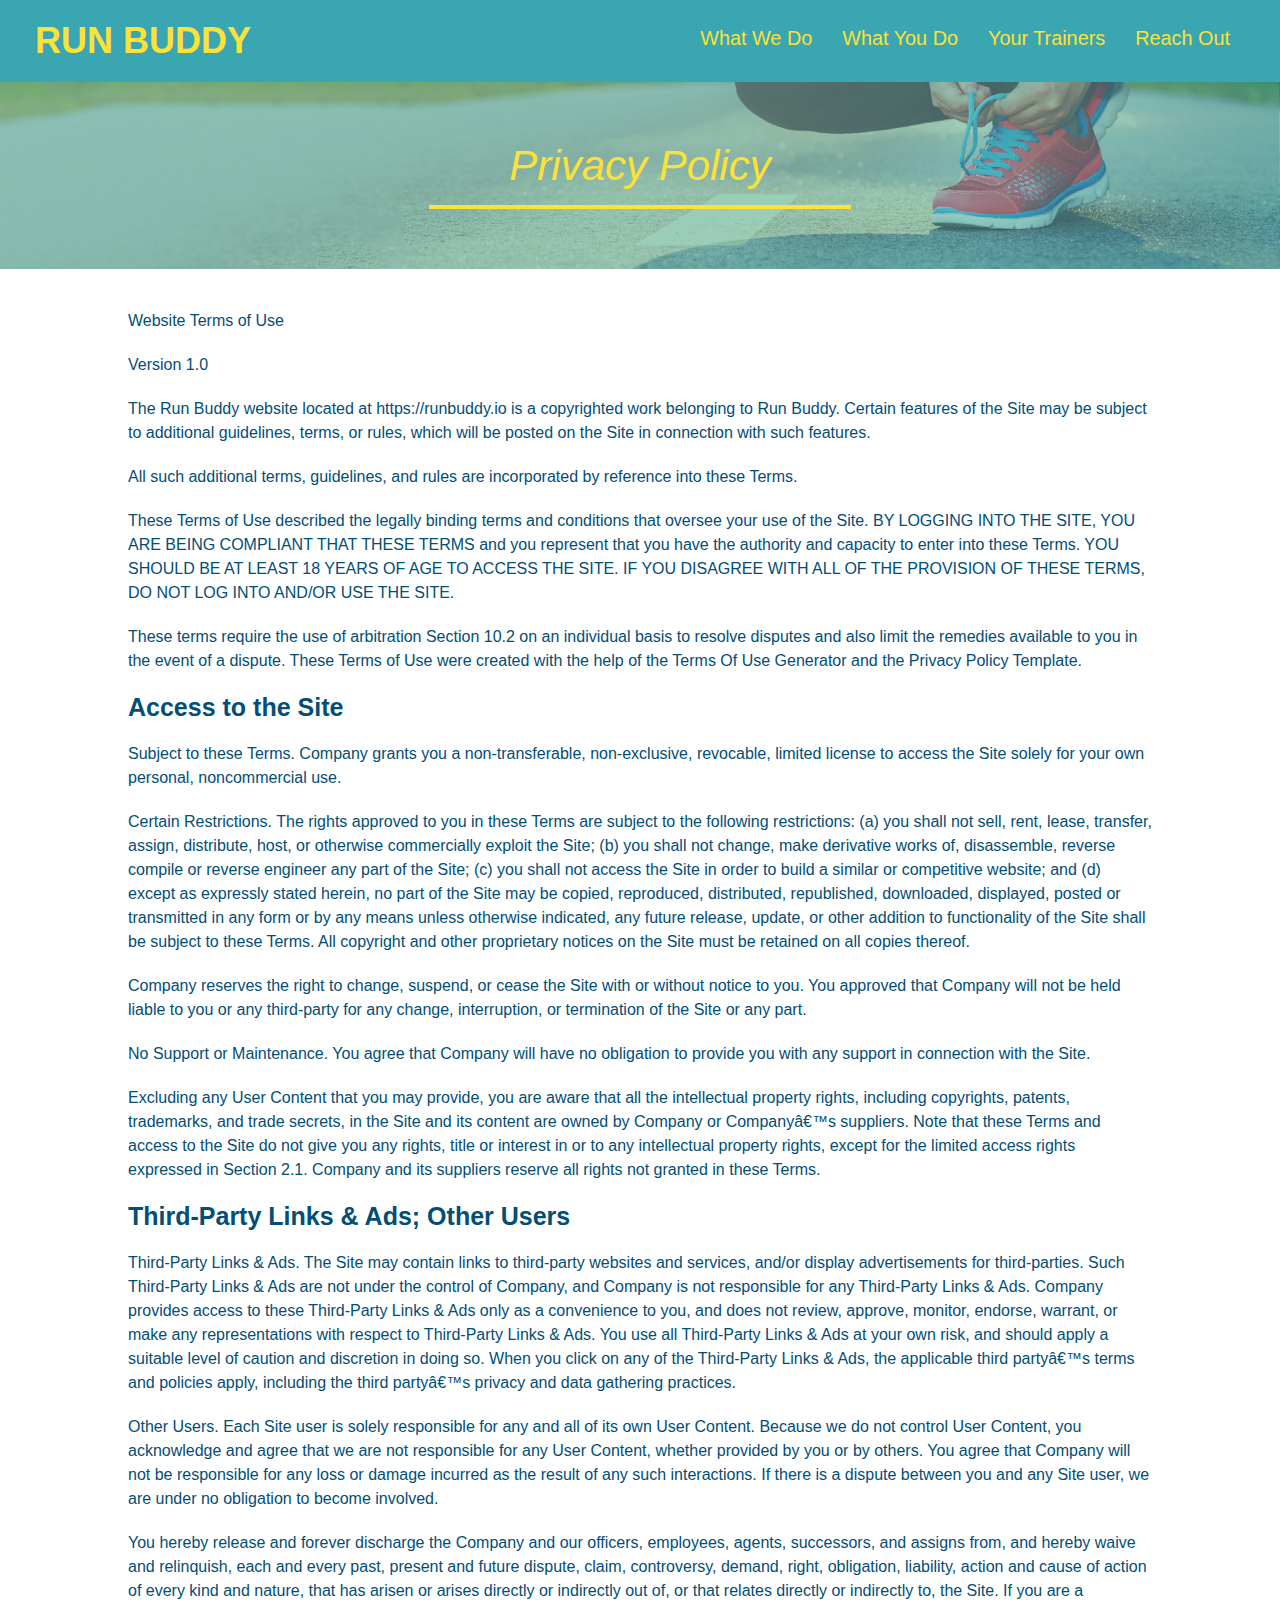
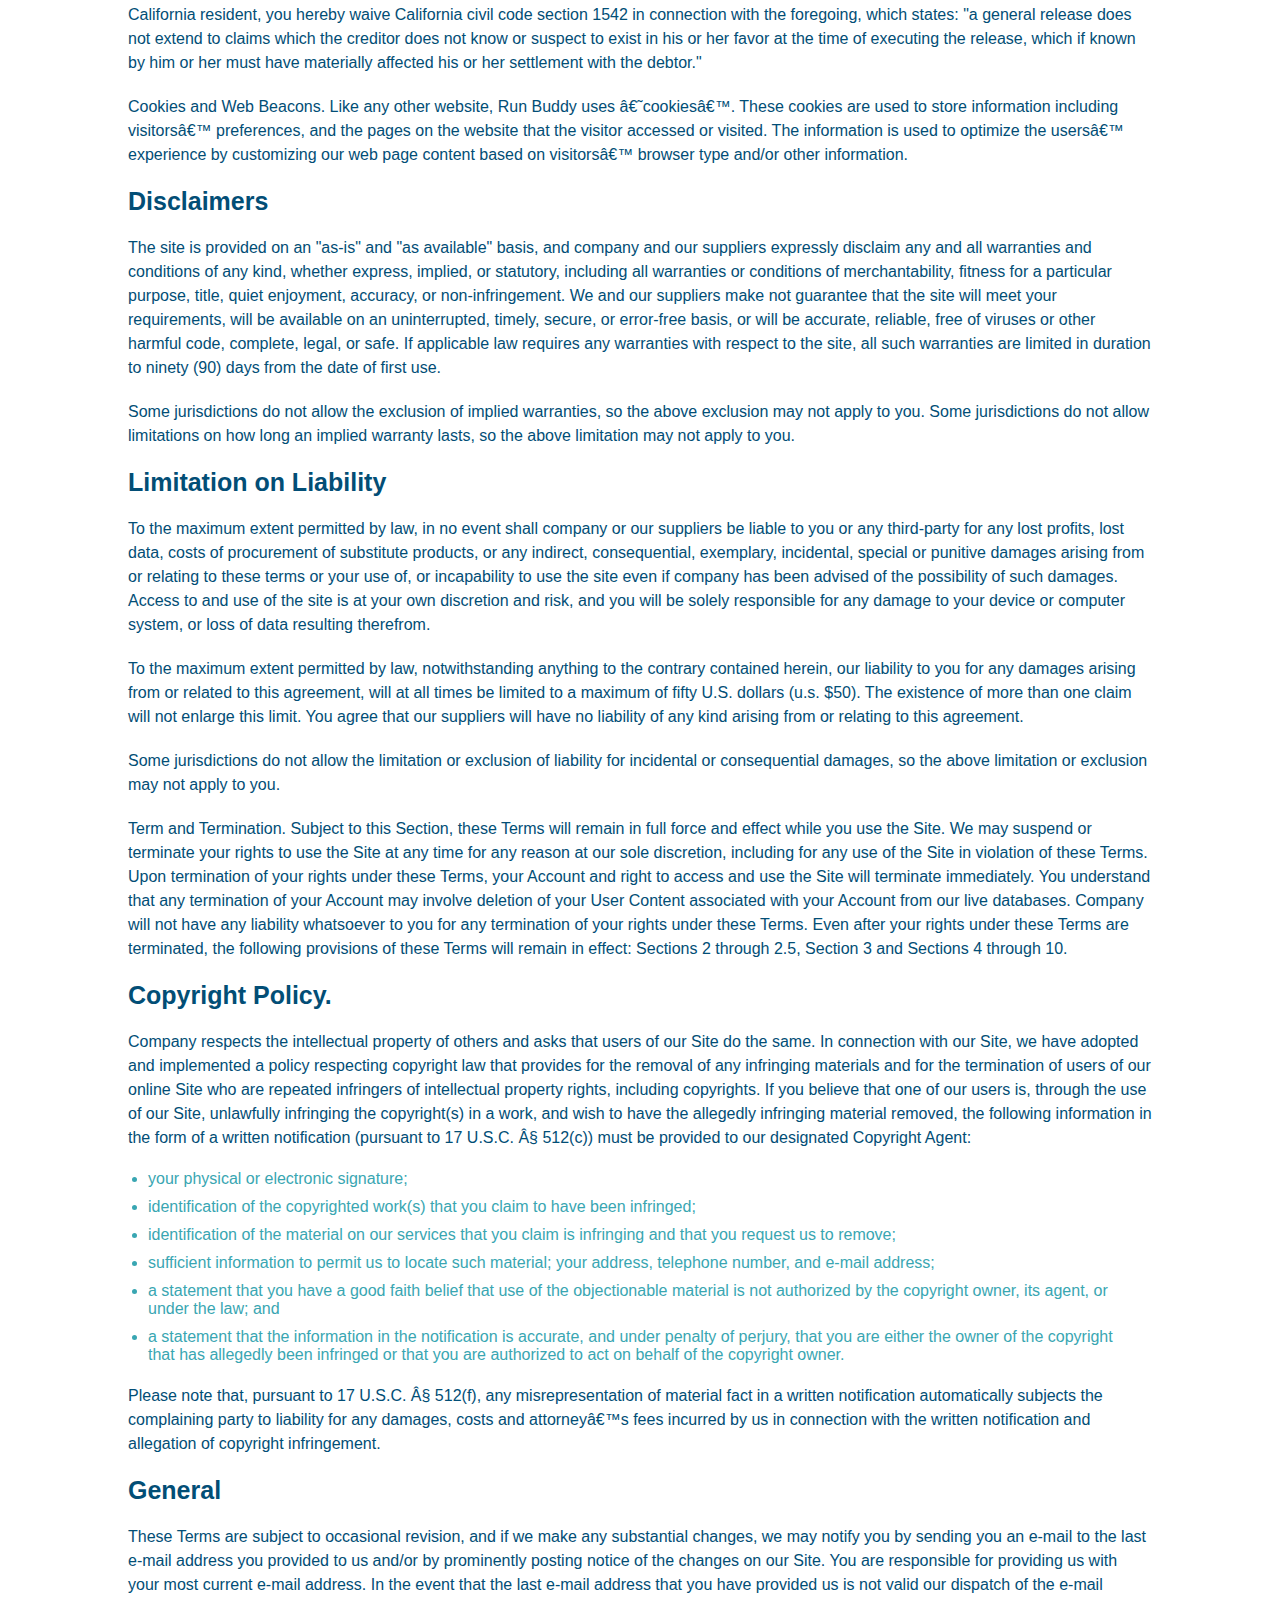
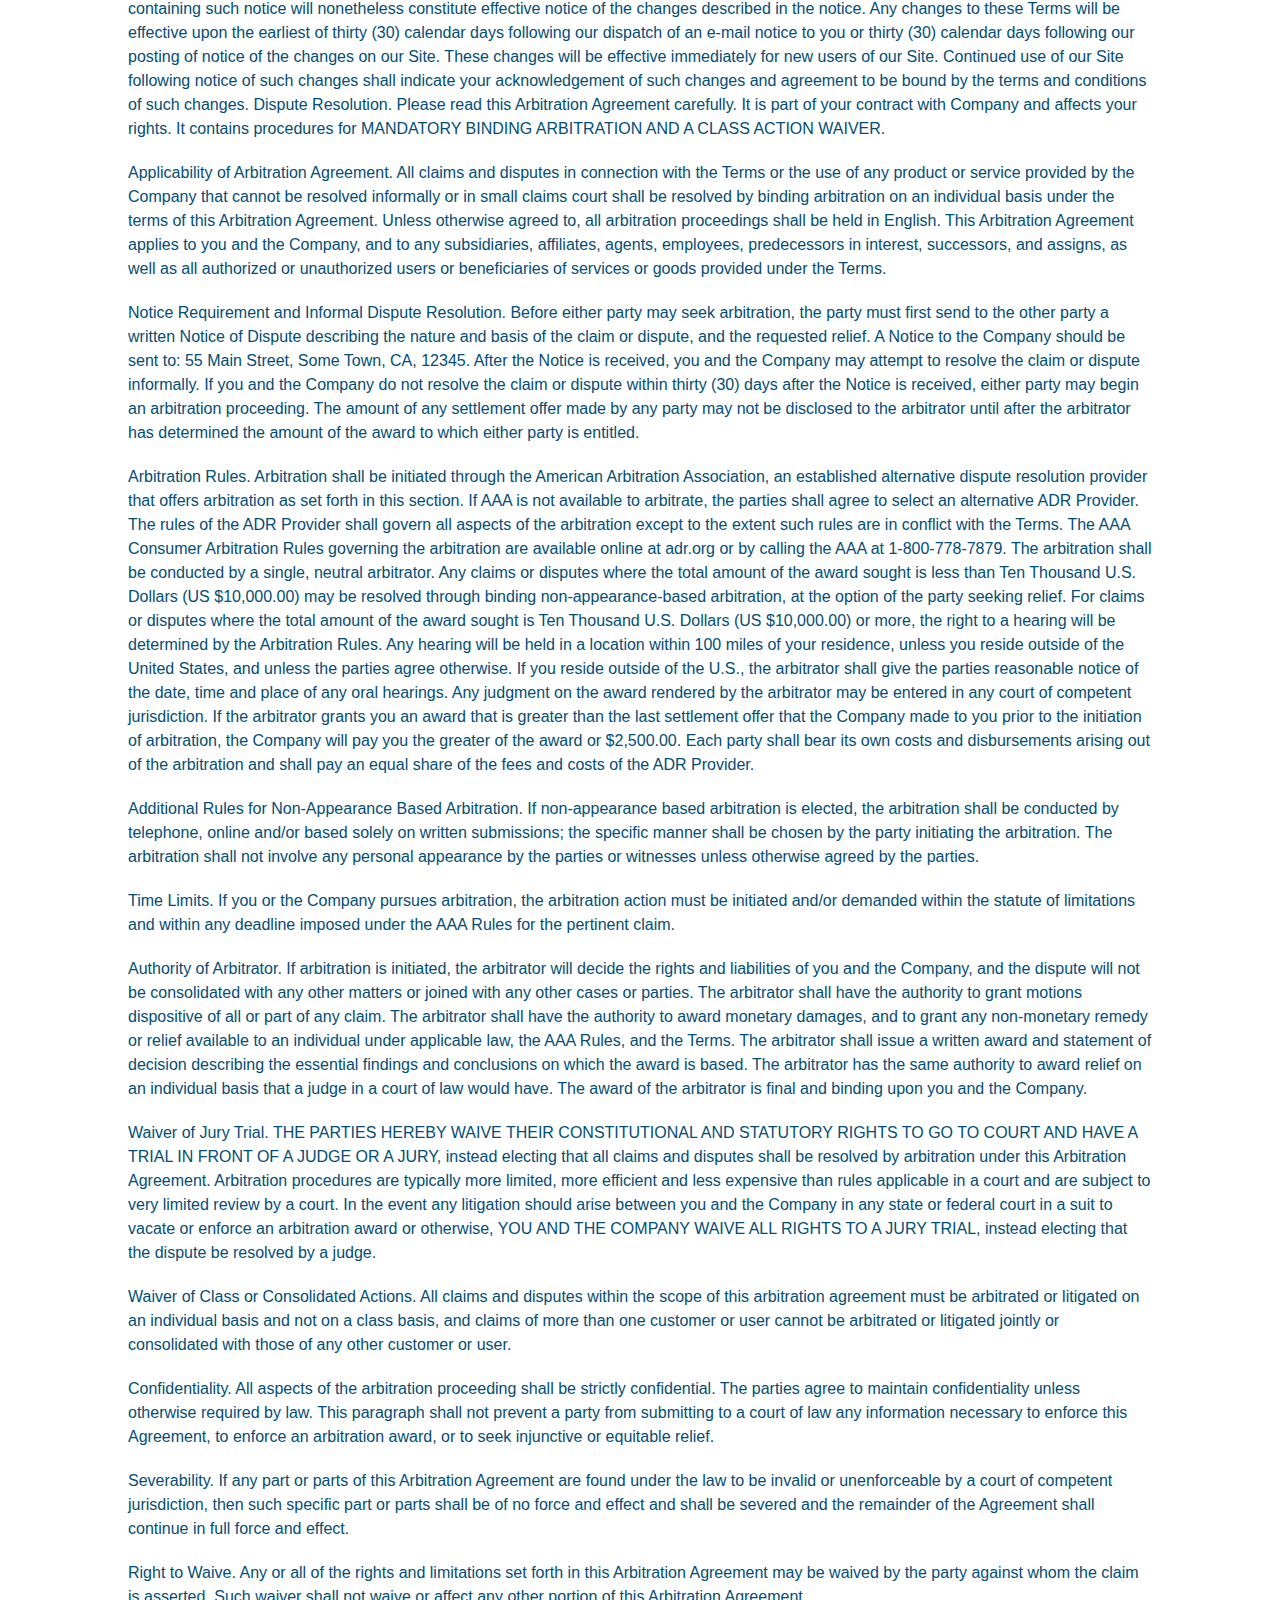
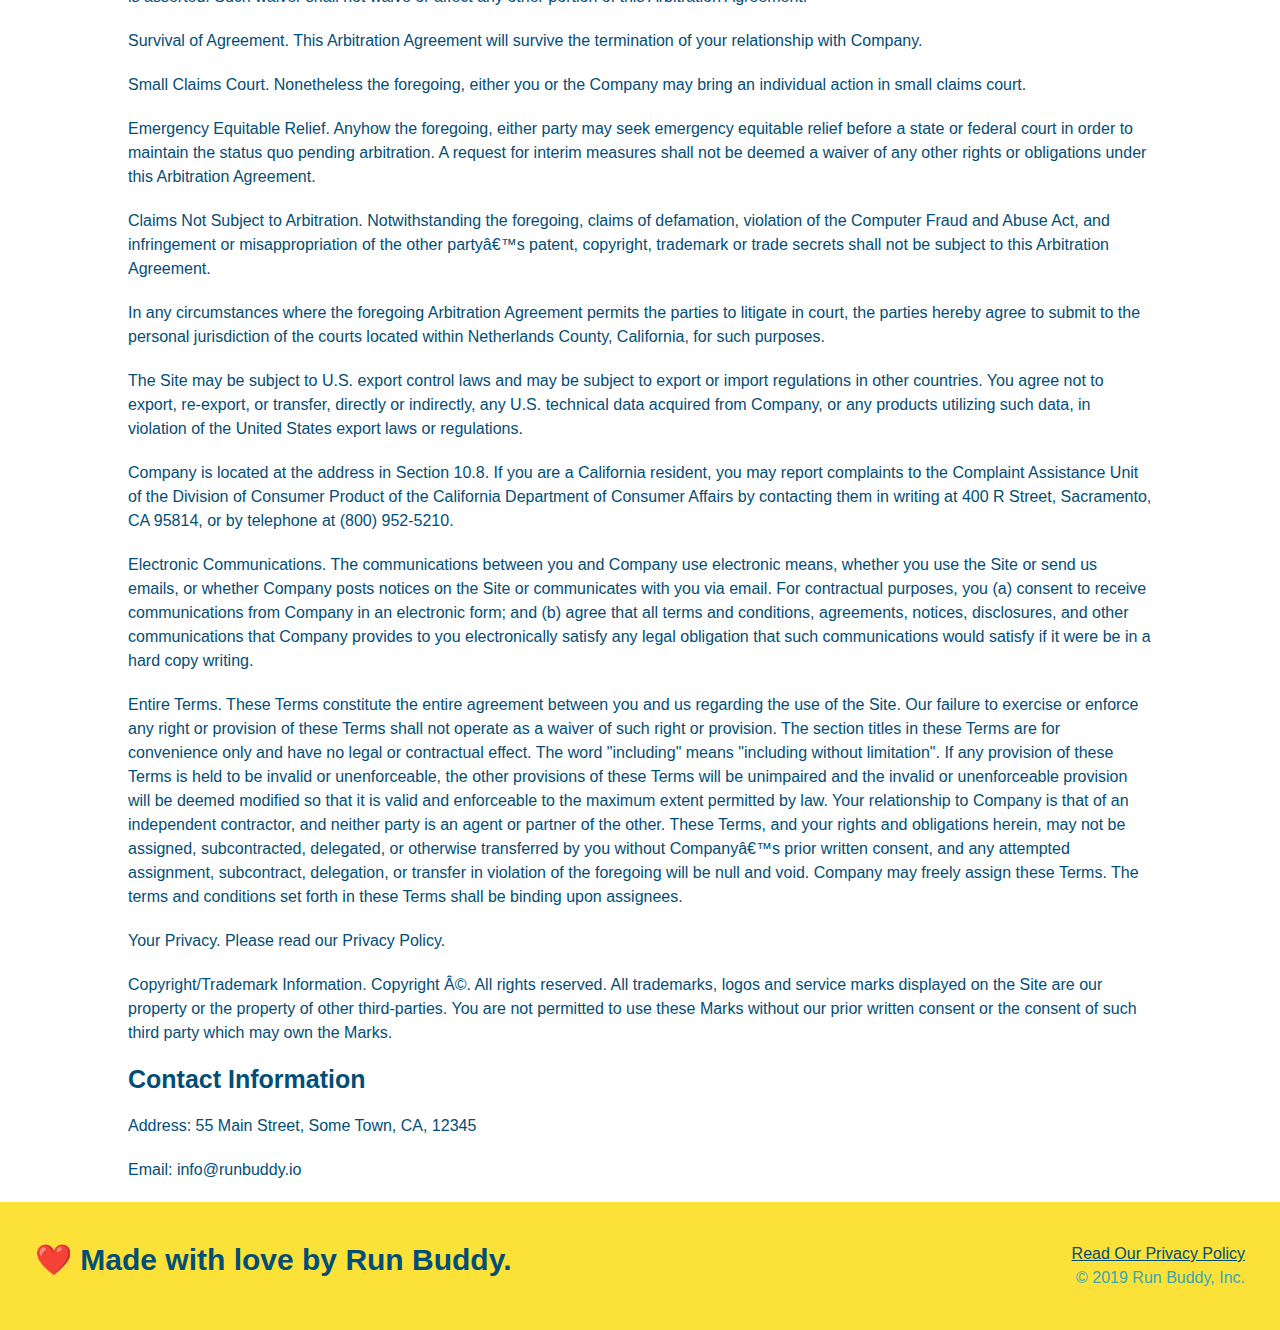
==== commit 8820fa33: "meta element added" ====
--- a/privacy-policy.html
+++ b/privacy-policy.html
@@ -2,6 +2,7 @@
 <html lang="en">
     <head>
         <meta charset="UTF-8" />
+        <meta name="viewport" content="width=device-width, initial-scale=1.0" />
         <title>Privacy Policy - Run Buddy</title>
         <link rel="stylesheet" href="./assets/css/style.css">
         <link rel="stylesheet" href="./assets/css/secondary-styles.css" />
--- a/assets/css/style.css
+++ b/assets/css/style.css
@@ -4,25 +4,45 @@
     box-sizing: border-box;
 }
 
+body {
+    color: #39a6b2;
+    font-family: Helvetica, Arial, sans-serif;
+}
+
+
 /* Hero Style Start */
 .hero {
     background-image: url("../images/hero-bg.jpeg");
-    height: 600px;
     background-size: cover;
     background-position: center;
-    position: relative;
-}
-
+    display: flex;
+    justify-content: center;
+    flex-wrap: wrap;
+    align-items: flex-start;
+}
+
+.hero-cta {
+    width: 35%;
+    text-align: right;
+    margin: 3.5%;
+    color: #fff;
+    font-size: 18px;
+    line-height: 1.2;
+}
+
+.hero-cta h2 {
+    font-style: italic;
+    font-size: 55px;
+    color: #fce138;
+}
 
 .hero-form {
     border: 3px solid #024e76;
     background-color: #fce138;
     padding: 20px;
-    width: 500px;
-    color: #024e76;
-    position: absolute;
-    bottom: 120px;
-    right: 140px;
+    color: #024e76;
+    width: 40%;
+    margin: 3.5%;
 }
 
 .hero-form h3 {
@@ -58,16 +78,14 @@
 /* Hero Style End */
 
 
-body {
-    color: #39a6b2;
-    font-family: Helvetica, Arial, sans-serif;
-}
-
-
-/* apply styles to the <header> */
+/* HEADER / NAV BAR STYLES START */
+
 header {
     padding: 20px 35px;
     background-color: #39a6b2;
+    display: flex;
+    justify-content: space-between;
+    flex-wrap: wrap;
 }
 
 header h1 {
@@ -83,35 +101,35 @@
 }
 
 header nav {
-    float: right;
     margin: 7px 0;
 }
 
-header nav ul li {
-    display: inline;
+header nav ul {
+    display: flex;
+    flex-wrap: wrap;
+    justify-content: space-between;
+    align-items: center;
+    list-style: none;
 }
 
 header nav ul li a {
-    margin: 0 30px;
+    padding: 10px 15px;
     font-weight: lighter;
-    font-size: 22px;
-}
-
-header h1 {
-    font-weight: bold;
-    font-size: 36px;
-    color: #fce138;
-    margin: 0;
-    display: inline;
-}
-
+    font-size: 1.55vw;
+}
+
+/* HEADER / NAV BAR STYLES END */
+
+
+/* SECTION TITLE STYLES START */
 .section-title {
-    font-size: 55px;
-    color: #024e76;
-    margin-bottom: 35px;
-    padding: 0 100px 20px 100px;
-    display: inline-block;
+    font-size: 48px;
+    color: #024e76;
     border-bottom: 3px solid;
+    padding-bottom: 20px;
+    text-align: center;
+    margin: 0 auto 35px auto;
+    width: 50%;
 }
 
 .primary-border {
@@ -121,98 +139,119 @@
 .secondary-border {
     border-color: #39a6b2;
 }
-
-.intro {
-    text-align: center;
-}
-
+/* SECTION TITLE STYLES END */
+
+
+/* WHAT WE DO STYLES */
 .intro p {
     line-height: 1.7;
     color: #39a6b2;
     width: 80%;
     font-size: 20px;
     margin: 0 auto;
-}
-
+    text-align: center;
+}
+/* WHAT WE DO STYLES END */
+
+
+/* WHAT YOU DO STYLES START */
 .steps {
-    text-align: center;
     background: #fce138;
 }
 
-.steps div {
-    margin-bottom: 80px;
-}
-
-.steps img {
-    width: 15%;
-    margin: 10px 0;
-}
-
-.steps h3 {
+.step {
+    margin: 50px auto;
+    padding-bottom: 50px;
+    width: 80%;
+    border-bottom: 1px solid #39a6b2;
+    display: flex;
+    flex-wrap: wrap;
+    align-items: center;
+    justify-content: space-between;
+}
+
+.step h3 {
     color: #024e76;
     font-size: 46px;
-    margin-top: 10px;
-}
-
-.steps p {
+    flex: 1 30%;
+}
+
+.step-info {
+    flex: 2 70%;
+    display: flex;
+    flex-wrap: wrap;
+    align-items: center;
+}
+
+.step-img {
+    flex: 1 12%;
+    margin-right: 20px;
+}
+
+.step-img img {
+    max-width: 100%;
+}
+
+.step-text {
+    flex: 12;
+}
+
+.step-text p {
     color: #39a6b2;
-    font-size: 23px;
-}
-
-.steps span {
-    font-size: 38px;
-}
-
+    font-size: 18px;
+}
+
+.step-text h4 {
+    font-size: 26px;
+    line-height: 1.5;
+    color: #024e76;
+}
+/* WHAT YOU DO STYLES END */
+
+
+/* MEET THE TRAINERS START */
 .trainers {
-    text-align: center;
+    width: 100%;
+    margin: 0 auto;
+    display: flex;
+    flex-wrap: wrap;
+    justify-content: space-around;
 }
 
 .trainer {
-    width: 900px;
-    margin: 0 auto 30px auto;
+    margin: 20px;
+    flex: 1;
     background: #024e76;
-    color: #fce138;
-    overflow: auto;
+    color: #fce138; 
 }
 
 .trainer img {
-    width: 35%;
-    float: left;
+    width: 100%;
 }
 
 .trainer-bio {
-    padding: 35px;
-    float: left;
-    width: 65%;
+    padding: 25px; 
+    line-height: 1.3;
 }
 
 .trainer-bio h3 {
-    font-size: 32px;
-    margin-bottom: 8px;
+    font-size: 28px;
 }
 
 .trainer-bio h4 {
     font-weight: lighter;
-    font-size: 26px;
-    margin-bottom: 25px;
+    font-size: 22px;
+    margin-bottom: 15px;
 }
 
 .trainer-bio p {
     font-size: 17px;
-    line-height: 1.3;
-}
-
-.text-left {
-    text-align: left;
-}
-
-.text-right {
-    text-align: right;
-}
+}
+/* TRAINER STYLES END */
+
 
 /* REACH OUT STYLES START */
 .contact {
-    text-align: center;
     background: #024e76;
 }
 
@@ -221,16 +260,16 @@
 }
 
 .contact-info iframe {
-    width: 400px;
     height: 400px;
 }
 
+.contact-info {
+    display: flex;
+    justify-content: space-between;
+    flex-wrap: wrap;
+}
+
 .contact-info div {
-    width: 410px;
-    display: inline-block;
-    vertical-align: top;
-    text-align: left;
-    margin: 30px 0 0 60px;
     color: white;
 }
 
@@ -242,7 +281,7 @@
 .contact-info p, .contact-info address {
     margin: 20px 0;
     line-height: 1.5;
-    font-size: 20px;
+    font-size: 16px;
     font-style: normal;
 }
 
@@ -250,23 +289,51 @@
     color: #fce138;
 }
 
+.contact-info > * {
+   flex: 1;
+   margin: 15px; 
+}
+
+.contact-form input, .contact-form textarea {
+    border: 1px solid #024e76;
+    display: block;
+    padding: 7px 15px;
+    font-size: 16px;
+    color: #024e76;
+    width: 100%;
+    margin-bottom: 15px;
+    margin-top: 5px;
+}
+
+.contact-form button {
+    width: 100%;
+    border: none;
+    background: #fce138;
+    color: #024e76;
+    text-align: center;
+    padding: 15px 0;
+    font-size: 16px;
+}
 /* REACH OUT STYLES END */
 
+
+/* FOOTER STYLES START */
 footer {
     background: #fce138;
     width: 100%;
     padding: 40px 35px;
+    display: flex;
+    justify-content: space-between;
+    flex-wrap: wrap;
 }
 
 footer h2 {
-    display: inline;
     color: #024e76;
     font-size: 30px;
     margin: 0;
 }
 
 footer div {
-    float: right;
     line-height: 1.5;
     text-align: right;
 }
@@ -274,8 +341,39 @@
 footer a {
     color: #024e76;
 }
-
+/* END FOOTER STYLES */
+
+
+/* STYLE ALL SECTION TAGS */
 section {
     padding: 60px;
 }
 
+.flex-row {
+    display: flex;
+}
+
+
+/* MEDIA QUERY FOR SMALLER DESKTOP SCREENS AND SMALLER */
+@media screen and (max-width: 980px) {
+     {
+        /* this will be applied on any screen smaller than 980px */
+       
+    }
+}
+
+/* MEDIA QUERY FOR TABLETS AND SMALLER */
+@media screen and (max-width: 768px) {
+     {
+        /* this will be applied on any screen between 768px and 575px */
+        
+    }
+}
+
+/* MEDIA QUERY FOR MOBILE PHONES AND SMALLER */
+@media screen and (max-width: 575px) {
+     {
+        /* this will be applied on any screen smaller than 575px */
+        
+    }
+}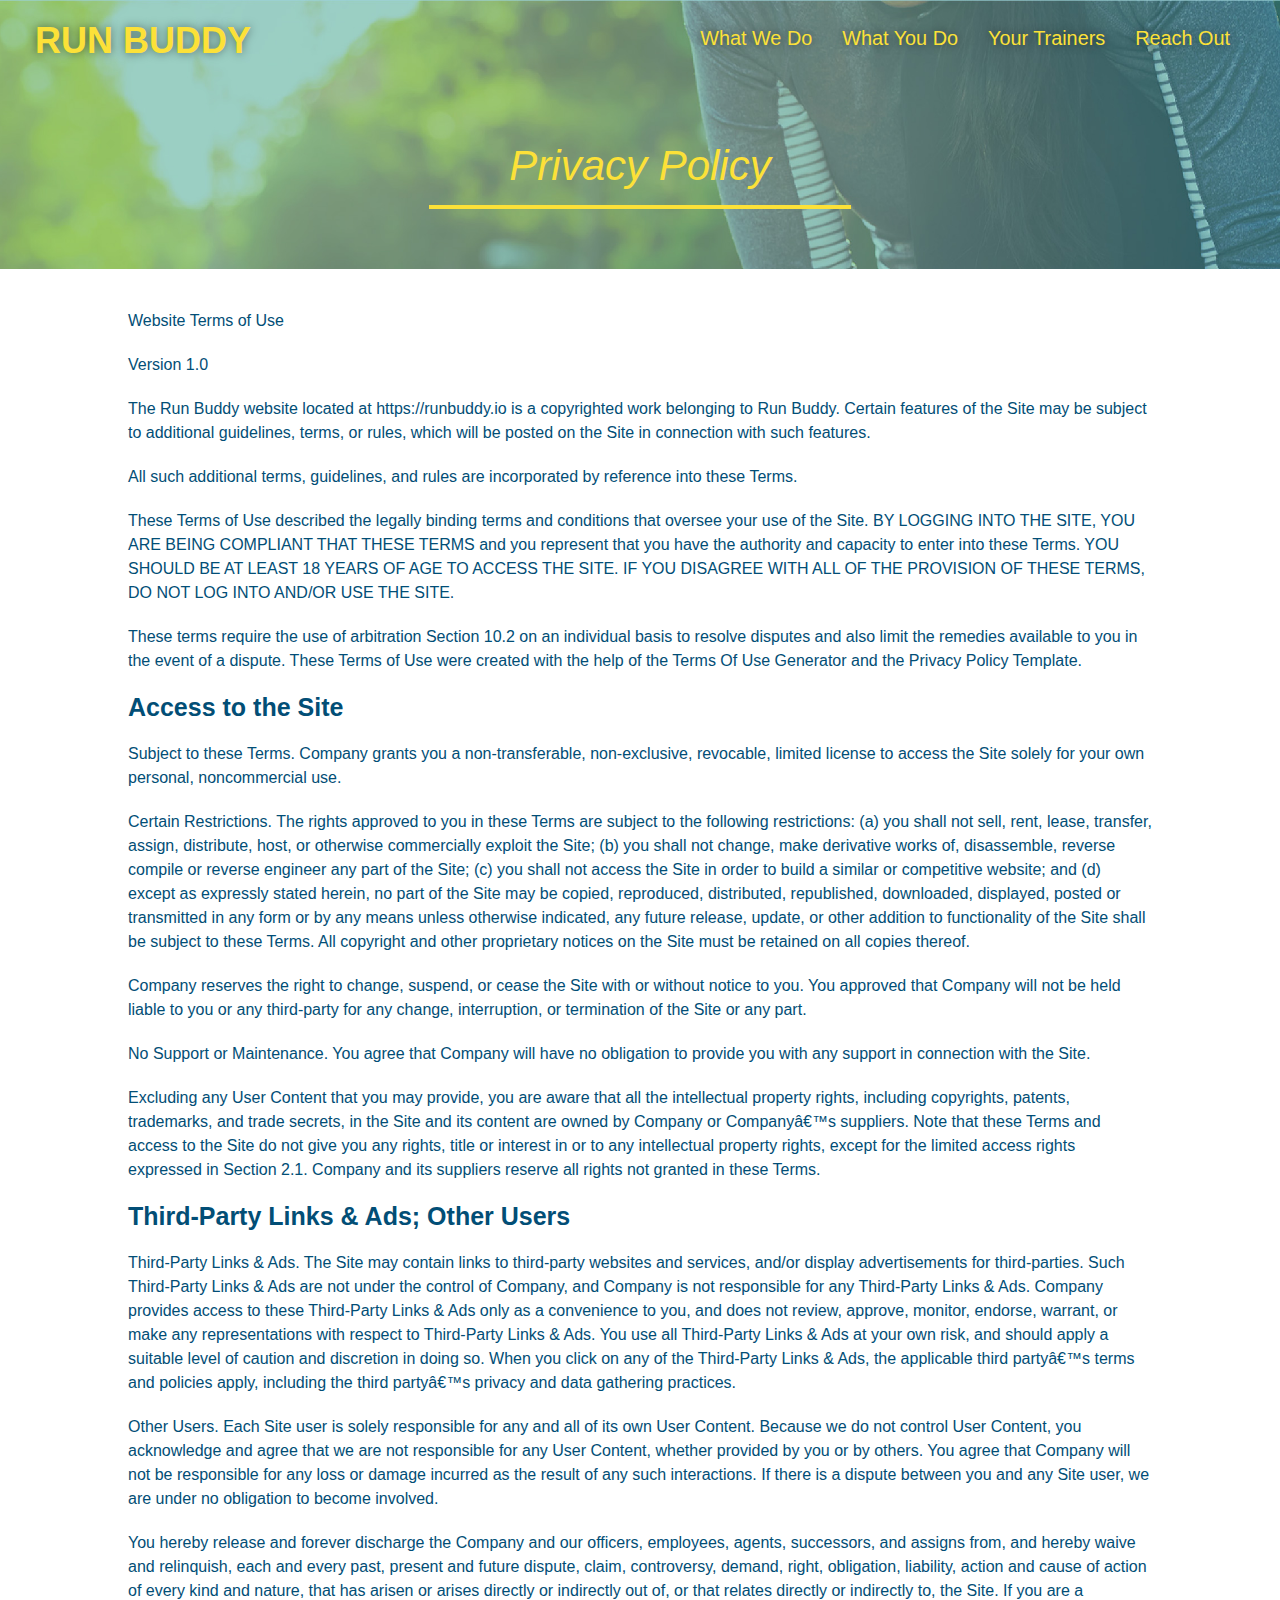
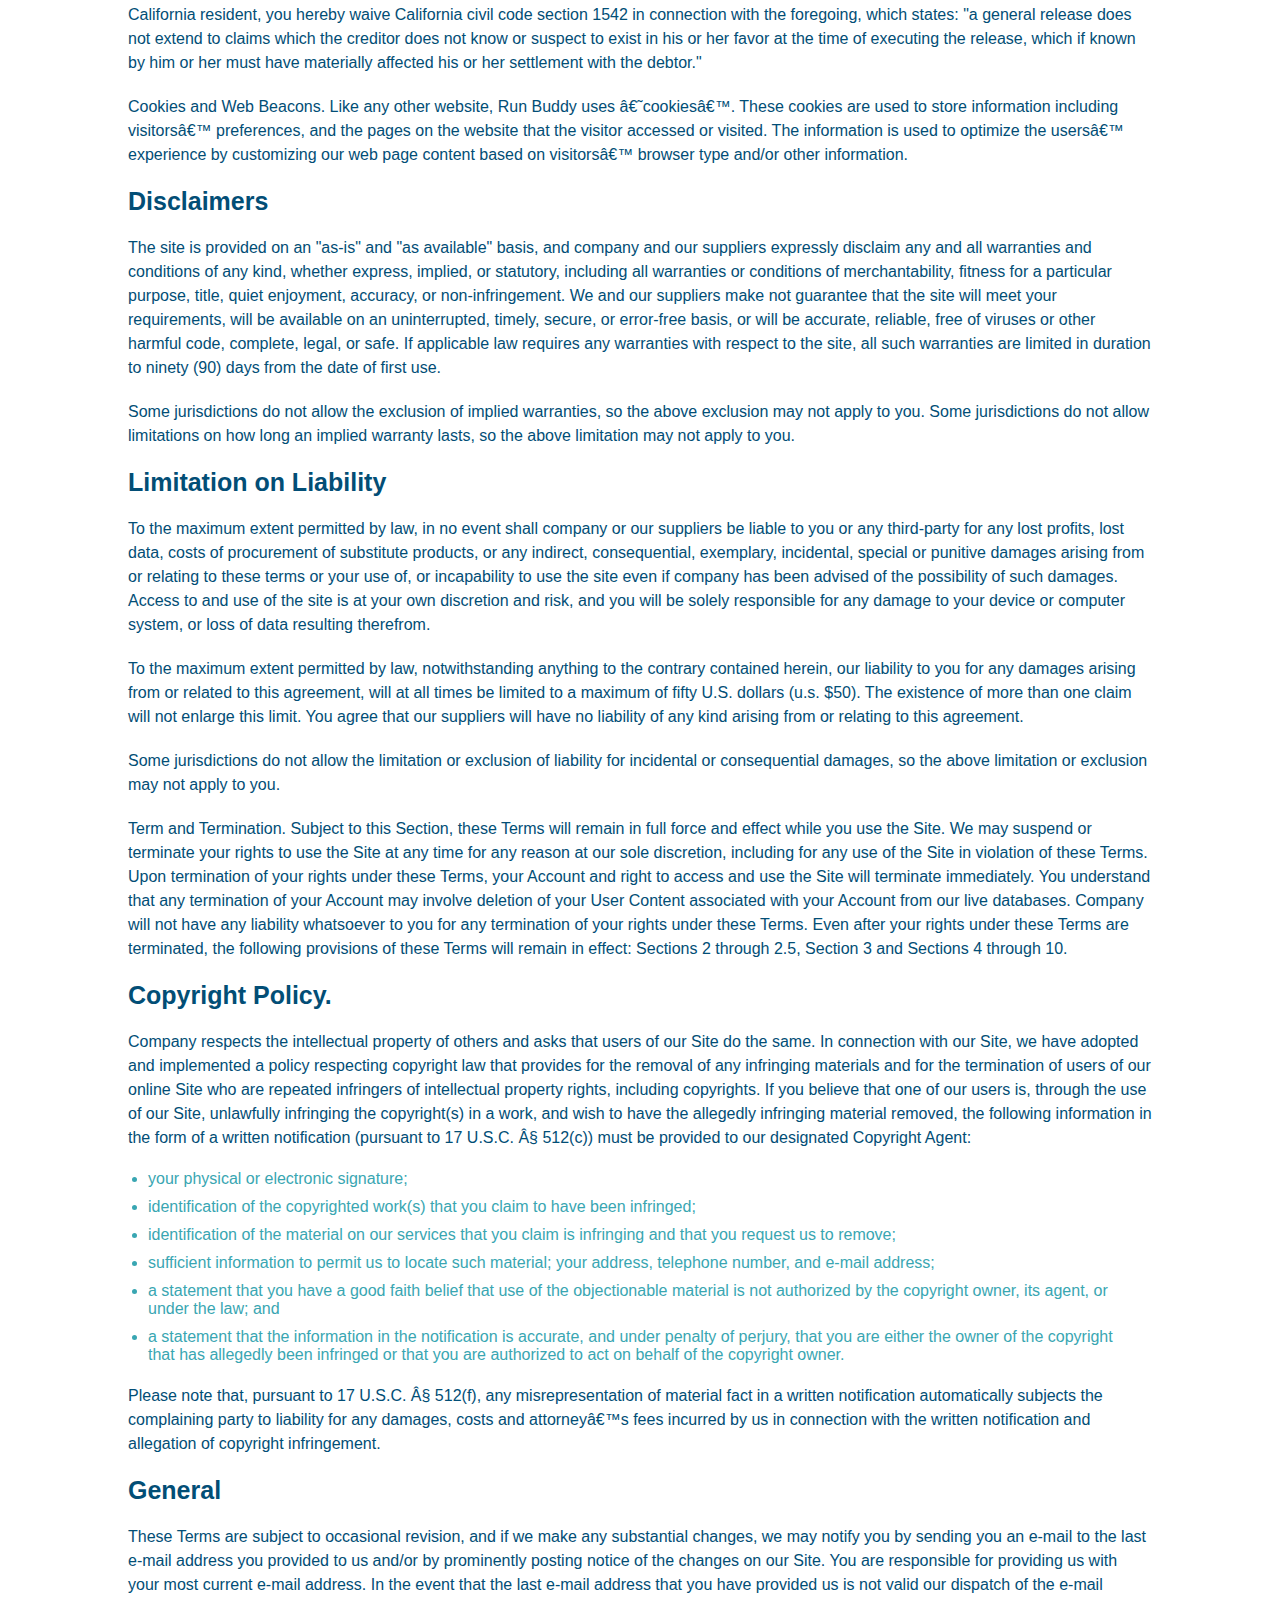
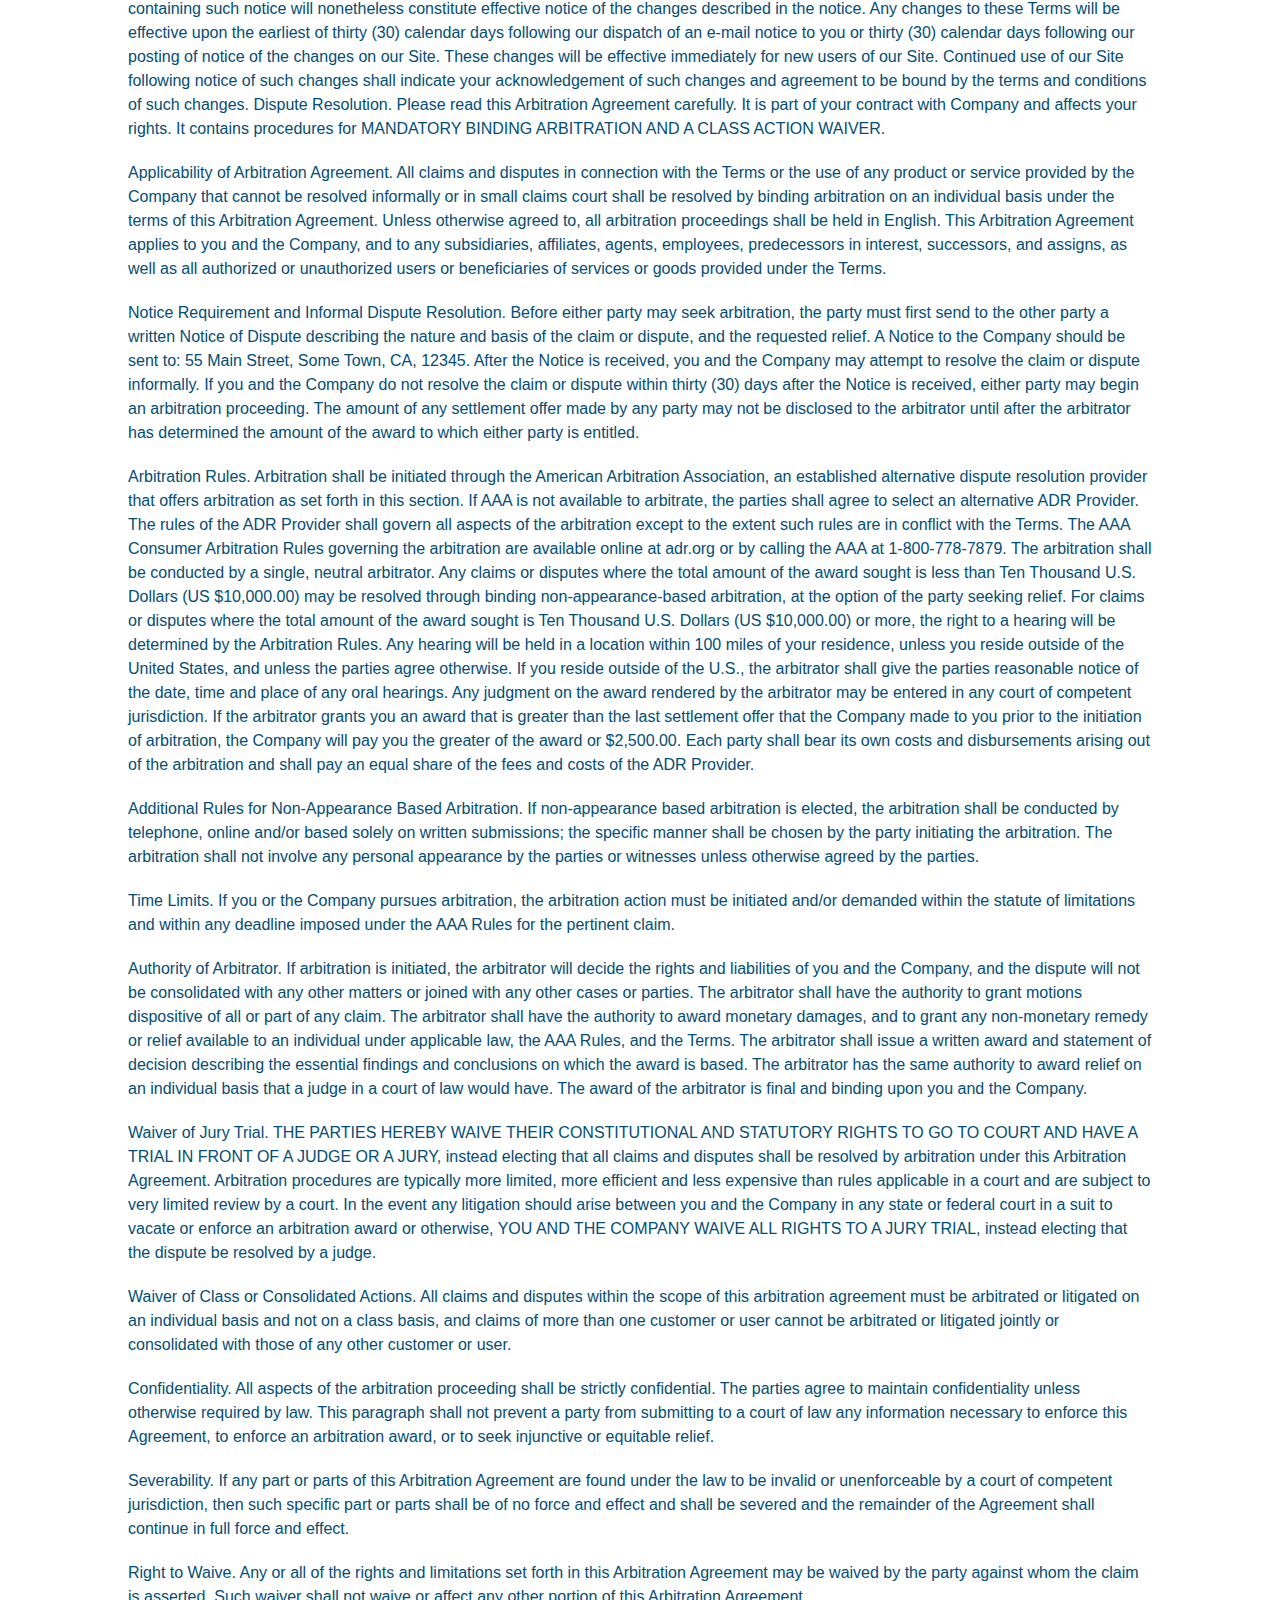
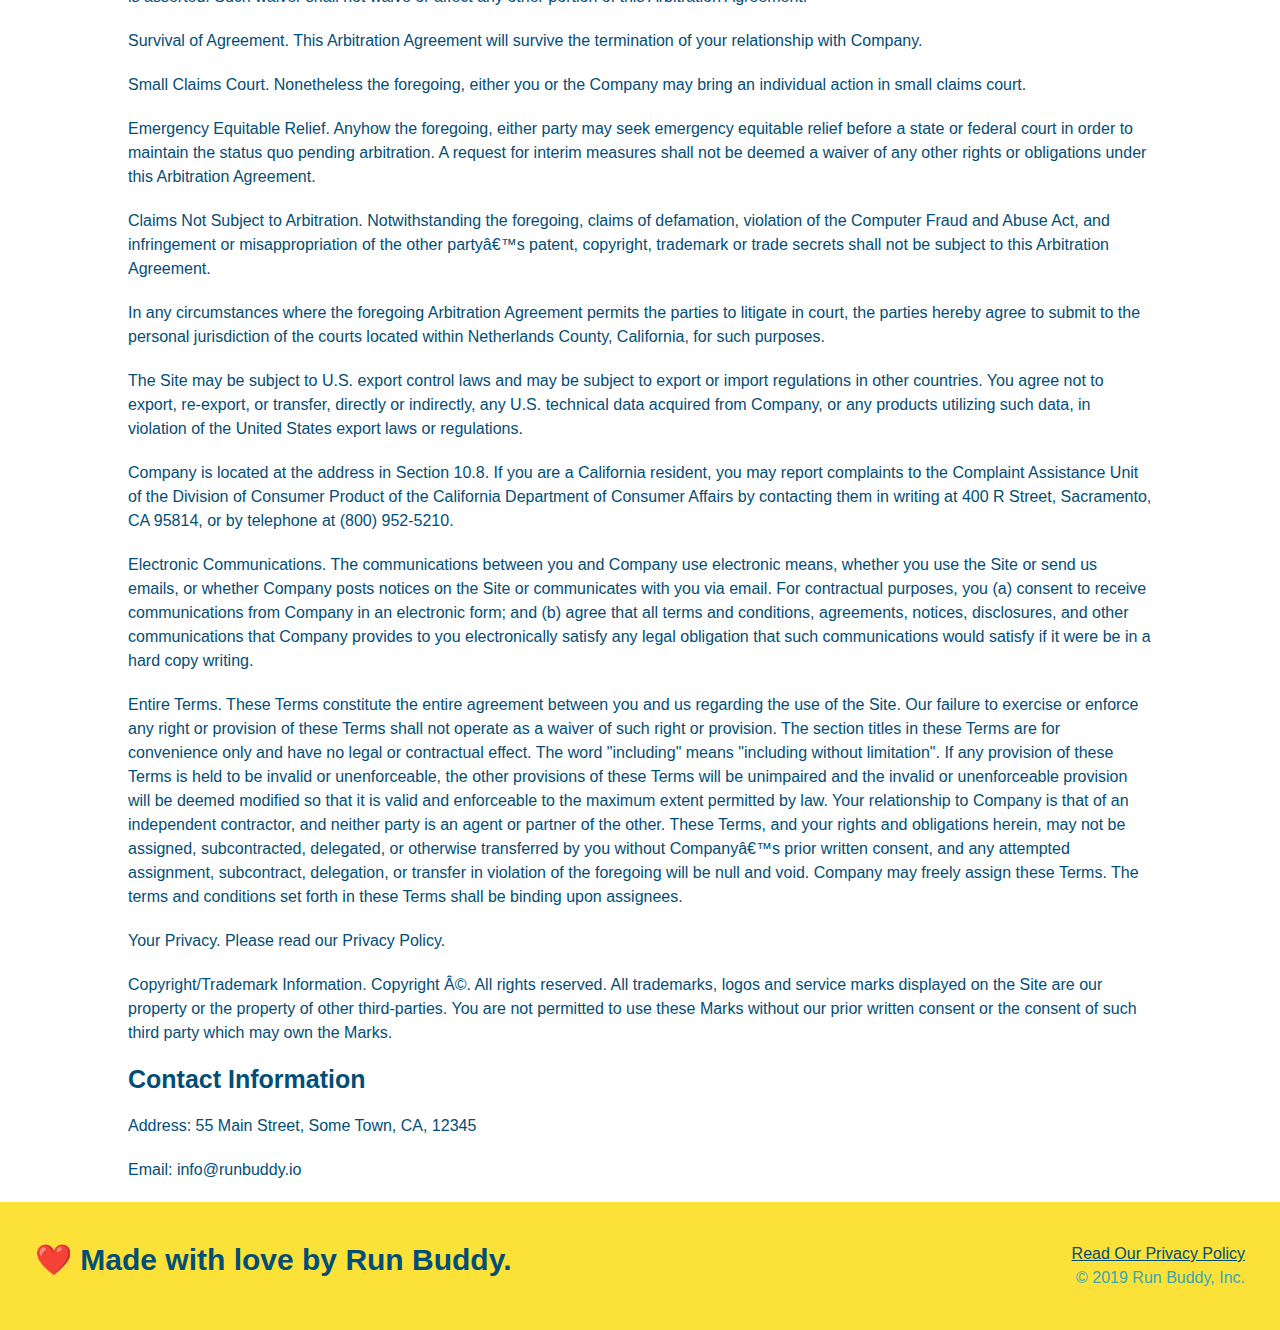
==== commit 9ca1da3c: "header link fixed" ====
--- a/privacy-policy.html
+++ b/privacy-policy.html
@@ -12,7 +12,7 @@
     <!-- navigation -->
     <header>
         <h1>
-            <a href="/">RUN BUDDY</a>
+            <a href="./index.html">RUN BUDDY</a>
         </h1>
         <nav>
         <!-- Unordered list element -->
--- a/assets/css/style.css
+++ b/assets/css/style.css
@@ -5,10 +5,15 @@
 }
 
 body {
-    color: #39a6b2;
+    color: var(--tertiary-color);
     font-family: Helvetica, Arial, sans-serif;
 }
 
+:root {
+    --primary-color: #fce138;
+    --secondary-color: #024e76;
+    --tertiary-color: #39a6b2;
+}
 
 /* Hero Style Start */
 .hero {
@@ -19,6 +24,8 @@
     justify-content: center;
     flex-wrap: wrap;
     align-items: flex-start;
+    background-attachment: fixed;
+    background-position: 80%;
 }
 
 .hero-cta {
@@ -33,16 +40,19 @@
 .hero-cta h2 {
     font-style: italic;
     font-size: 55px;
-    color: #fce138;
+    color: var(--primary-color);
+    text-shadow: 0 0 10px rgba(0, 0, 0, 0.5);
 }
 
 .hero-form {
-    border: 3px solid #024e76;
-    background-color: #fce138;
+    border: 3px solid var(--secondary-color);
+    background-color: rgba(255, 225, 56, 0.8);
     padding: 20px;
-    color: #024e76;
+    color: var(--secondary-color);
     width: 40%;
     margin: 3.5%;
+    box-shadow: 0 0 10px rgba(0, 0, 0, 0.5);
+    border-radius: 15px;
 }
 
 .hero-form h3 {
@@ -55,13 +65,80 @@
 }
 
 .form-input {
-    border: 1px solid #024e76;
+    border: 1px solid var(--secondary-color);
     display: block;
     padding: 7px 15px;
     font-size: 16px;
-    color: #024e76;
+    color: var(--secondary-color);
     width: 100%;
     margin-bottom: 15px;
+    border-radius: 10px;
+    background-color: rgba(255,255,255, 0.75);
+}
+
+.form-input:focus {
+    background-color: rgba(255,255,255, 1);
+    outline: none;
+}
+
+.checkbox-wrapper input, .radio-wrapper input {
+    opacity: 0;
+}
+
+.checkbox-wrapper label, .radio-wrapper label {
+    position: relative;
+    left: 10px;
+    margin: 10px;
+    line-height: 1.6;
+}
+
+.checkbox-wrapper label::before, .radio-wrapper label::before {
+    content: "";
+    height: 20px;
+    width: 20px;
+    background: rgba(255, 255, 255, 0.75);  
+    border: 1px solid var(--secondary-color);  
+    position: absolute;
+    top: -4px;
+    left: -30px;
+}
+
+.radio-wrapper label::before {
+    border-radius: 50%;
+} 
+
+.radio-wrapper label::after {
+    content: "";
+    width: 20px;
+    height: 20px;
+    border-radius: 50%;
+    background: var(--secondary-color);
+    position: absolute;
+    left: -29px;
+    top: -3px;
+    background-image: radial-gradient(circle, var(--tertiary-color), var(--secondary-color));
+}
+  
+.checkbox-wrapper label::after {
+    content: "";
+    height: 6px;
+    width: 14px;
+    border-left: 2px solid var(--secondary-color);
+    border-bottom: 2px solid var(--secondary-color);
+    position: absolute;
+    left: -26px;
+    top: 1px;
+    transform: rotate(-58deg);
+}
+
+.checkbox-wrapper input + label::after, 
+.radio-wrapper input + label::after {
+    content: none;
+}
+
+.checkbox-wrapper input:checked + label::after, 
+.radio-wrapper input:checked + label::after {
+    content: "";
 }
 
 .hero-form label {
@@ -69,11 +146,16 @@
 }
 
 .hero-form button {
-    color: #fce138;
-    background-color: #024e76;
+    color: var(--primary-color);
+    background-color: var(--secondary-color);
     border: none;
     padding: 10px 20px;
     font-size: 16px;
+    border-radius: 10px;
+}
+
+.hero-form button:hover {
+    background-color: var(--tertiary-color);
 }
 /* Hero Style End */
 
@@ -82,22 +164,32 @@
 
 header {
     padding: 20px 35px;
-    background-color: #39a6b2;
+    background-color: var(--tertiary-color);
     display: flex;
     justify-content: space-between;
     flex-wrap: wrap;
+    position: -webkit-sticky;
+    position: sticky;
+    top: 0;
+    background-image: url("../images/hero-bg.jpeg");
+    background-size: cover;
+    background-position: center;
+    background-attachment: fixed;
+    background-position: 80%;
+    z-index: 9999;
 }
 
 header h1 {
     font-weight: bold;
     font-size: 36px;
-    color: #fce138;
+    color: var(--primary-color);
     margin: 0;
+    text-shadow: 0 0 10px rgba(0, 0, 0, 0.5);
 }
 
 header a {
     text-decoration: none;
-    color: #fce138;
+    color: var(--primary-color);
 }
 
 header nav {
@@ -116,15 +208,22 @@
     padding: 10px 15px;
     font-weight: lighter;
     font-size: 1.55vw;
-}
-
+    text-shadow: 0 0 10px rgba(0, 0, 0, 0.5);
+}
+
+header nav ul li a:hover {
+    background: var(--primary-color);
+    color: var(--secondary-color);
+    border-radius: 15px;
+    text-shadow: none;
+}
 /* HEADER / NAV BAR STYLES END */
 
 
 /* SECTION TITLE STYLES START */
 .section-title {
     font-size: 48px;
-    color: #024e76;
+    color: var(--secondary-color);
     border-bottom: 3px solid;
     padding-bottom: 20px;
     text-align: center;
@@ -133,11 +232,11 @@
 }
 
 .primary-border {
-    border-color: #fce138;
+    border-color: var(--primary-color);
 }
 
 .secondary-border {
-    border-color: #39a6b2;
+    border-color: var(--tertiary-color);
 }
 /* SECTION TITLE STYLES END */
 
@@ -145,7 +244,7 @@
 /* WHAT WE DO STYLES */
 .intro p {
     line-height: 1.7;
-    color: #39a6b2;
+    color: var(--tertiary-color);
     width: 80%;
     font-size: 20px;
     margin: 0 auto;
@@ -156,22 +255,26 @@
 
 /* WHAT YOU DO STYLES START */
 .steps {
-    background: #fce138;
+    background: var(--primary-color);
 }
 
 .step {
     margin: 50px auto;
     padding-bottom: 50px;
     width: 80%;
-    border-bottom: 1px solid #39a6b2;
     display: flex;
     flex-wrap: wrap;
     align-items: center;
     justify-content: space-between;
+    border-bottom: 1px solid var(--tertiary-color);
+}
+
+.step:last-child {
+    border-bottom: none;    
 }
 
 .step h3 {
-    color: #024e76;
+    color: var(--secondary-color);
     font-size: 46px;
     flex: 1 30%;
 }
@@ -197,14 +300,14 @@
 }
 
 .step-text p {
-    color: #39a6b2;
+    color: var(--tertiary-color);
     font-size: 18px;
 }
 
 .step-text h4 {
     font-size: 26px;
     line-height: 1.5;
-    color: #024e76;
+    color: var(--secondary-color);
 }
 /* WHAT YOU DO STYLES END */
 
@@ -221,8 +324,8 @@
 .trainer {
     margin: 20px;
     flex: 1;
-    background: #024e76;
-    color: #fce138; 
+    background: var(--secondary-color);
+    color: var(--primary-color); 
 }
 
 .trainer img {
@@ -252,11 +355,11 @@
 
 /* REACH OUT STYLES START */
 .contact {
-    background: #024e76;
+    background: var(--secondary-color);
 }
 
 .contact h2 {
-    color: #fce138;
+    color: var(--primary-color);
 }
 
 .contact-info iframe {
@@ -274,7 +377,7 @@
 }
 
 .contact-info h3 {
-    color: #fce138;
+    color: var(--primary-color);
     font-size: 32px;
 }
 
@@ -286,7 +389,7 @@
 }
 
 .contact-info a {
-    color: #fce138;
+    color: var(--primary-color);
 }
 
 .contact-info > * {
@@ -295,31 +398,44 @@
 }
 
 .contact-form input, .contact-form textarea {
-    border: 1px solid #024e76;
+    border: 1px solid var(--secondary-color);
     display: block;
     padding: 7px 15px;
     font-size: 16px;
-    color: #024e76;
+    color: var(--secondary-color);
     width: 100%;
     margin-bottom: 15px;
     margin-top: 5px;
+    border-radius: 10px;
+    background-color: rgba(255,255,255, 0.75);
+}
+
+.contact-form input:focus, .contact-form textarea:focus {
+    background-color: rgba(255,255,255, 1);
+    outline: none;
 }
 
 .contact-form button {
     width: 100%;
     border: none;
-    background: #fce138;
-    color: #024e76;
+    background: var(--primary-color);
+    color: var(--secondary-color);
     text-align: center;
     padding: 15px 0;
     font-size: 16px;
+    border-radius: 10px;
+}
+
+.contact-form button:hover {
+    color: var(--primary-color);
+    background: var(--tertiary-color);
 }
 /* REACH OUT STYLES END */
 
 
 /* FOOTER STYLES START */
 footer {
-    background: #fce138;
+    background: var(--primary-color);
     width: 100%;
     padding: 40px 35px;
     display: flex;
@@ -328,7 +444,7 @@
 }
 
 footer h2 {
-    color: #024e76;
+    color: var(--secondary-color);
     font-size: 30px;
     margin: 0;
 }
@@ -339,7 +455,7 @@
 }
 
 footer a {
-    color: #024e76;
+    color: var(--secondary-color);
 }
 /* END FOOTER STYLES */
 
@@ -356,24 +472,109 @@
 
 /* MEDIA QUERY FOR SMALLER DESKTOP SCREENS AND SMALLER */
 @media screen and (max-width: 980px) {
-     {
-        /* this will be applied on any screen smaller than 980px */
-       
+    header {   
+       padding-bottom: 0;
+       justify-content: center;
+       position: relative;
+    }
+
+    header h1 {
+        width: 100%;
+        text-align: center;
+    }
+
+    header nav ul {
+        margin-top: 20px;
+        width: 100%;
+        justify-content: center;
+    }
+
+    header nav ul li a {
+        font-size: 20px;
+    }
+
+    .hero-cta, .hero-form {
+        width: 100%;
+    }
+
+    .hero-cta {
+        text-align: center;
+    }
+
+    .section-title {
+        width: 80%;
+    }
+
+    .trainer {
+        flex: 0 70%;
+    }
+
+    .contact-info iframe {
+        flex: 1 100%;
+    }
+
+    footer h2, footer div {
+        text-align: center;
+        width: 100%;
     }
 }
 
 /* MEDIA QUERY FOR TABLETS AND SMALLER */
 @media screen and (max-width: 768px) {
-     {
-        /* this will be applied on any screen between 768px and 575px */
-        
+    section {
+        padding: 30px 15px;
+    }
+
+    .step h3 {
+        flex: 1 100%;
+        text-align: center;
+    }
+
+    .step-info {
+        flex: 2 100%;
+        text-align: center;
+        justify-content: center;
+    }
+
+    .step-img {
+        flex: 0 32%;
+        margin-right: 0;
+        margin-top: 15px;
+        margin-bottom: 15px;
+    }
+
+    .step-text {
+        flex: 100%;
     }
 }
 
 /* MEDIA QUERY FOR MOBILE PHONES AND SMALLER */
 @media screen and (max-width: 575px) {
-     {
-        /* this will be applied on any screen smaller than 575px */
-        
+    .hero-form button {
+        width: 100%;
+    }
+
+    .section-title {
+        width: 95%;
+    }
+
+    .intro p {
+        width: 100%;
+    }
+
+    .trainer {
+        flex: 0 100%;
+    }
+
+    .contact-info {
+        text-align: center;
+    }
+
+    .contact-info > * {
+        flex: 0 100%;
+    }
+
+    .contact-form {
+        order: 3;
     }
 }--- a/assets/css/secondary-styles.css
+++ b/assets/css/secondary-styles.css
@@ -1,8 +1,11 @@
+/* SECONDARY PAGE STYLES */
 .hero {
     background-position: bottom;
     height: auto;
     text-align: center;
     margin-bottom: 40px;
+    background-attachment: fixed;
+    background-position: 80%;
 }
 
 .page-title {
@@ -10,7 +13,7 @@
     display: inline-block;
     border-bottom: 4px solid #fce138;
     padding: 0 80px 15px 80px; 
-    font-weight: normal;
+    font-weight: 400;
     font-size: 42px;
     font-style: italic;
 }
@@ -33,7 +36,7 @@
 }
 
 .secondary-content ul {
-    margin: 15px 20px 15px 20px;
+    margin: 15px 20px;
 }
 
 .secondary-content li {
